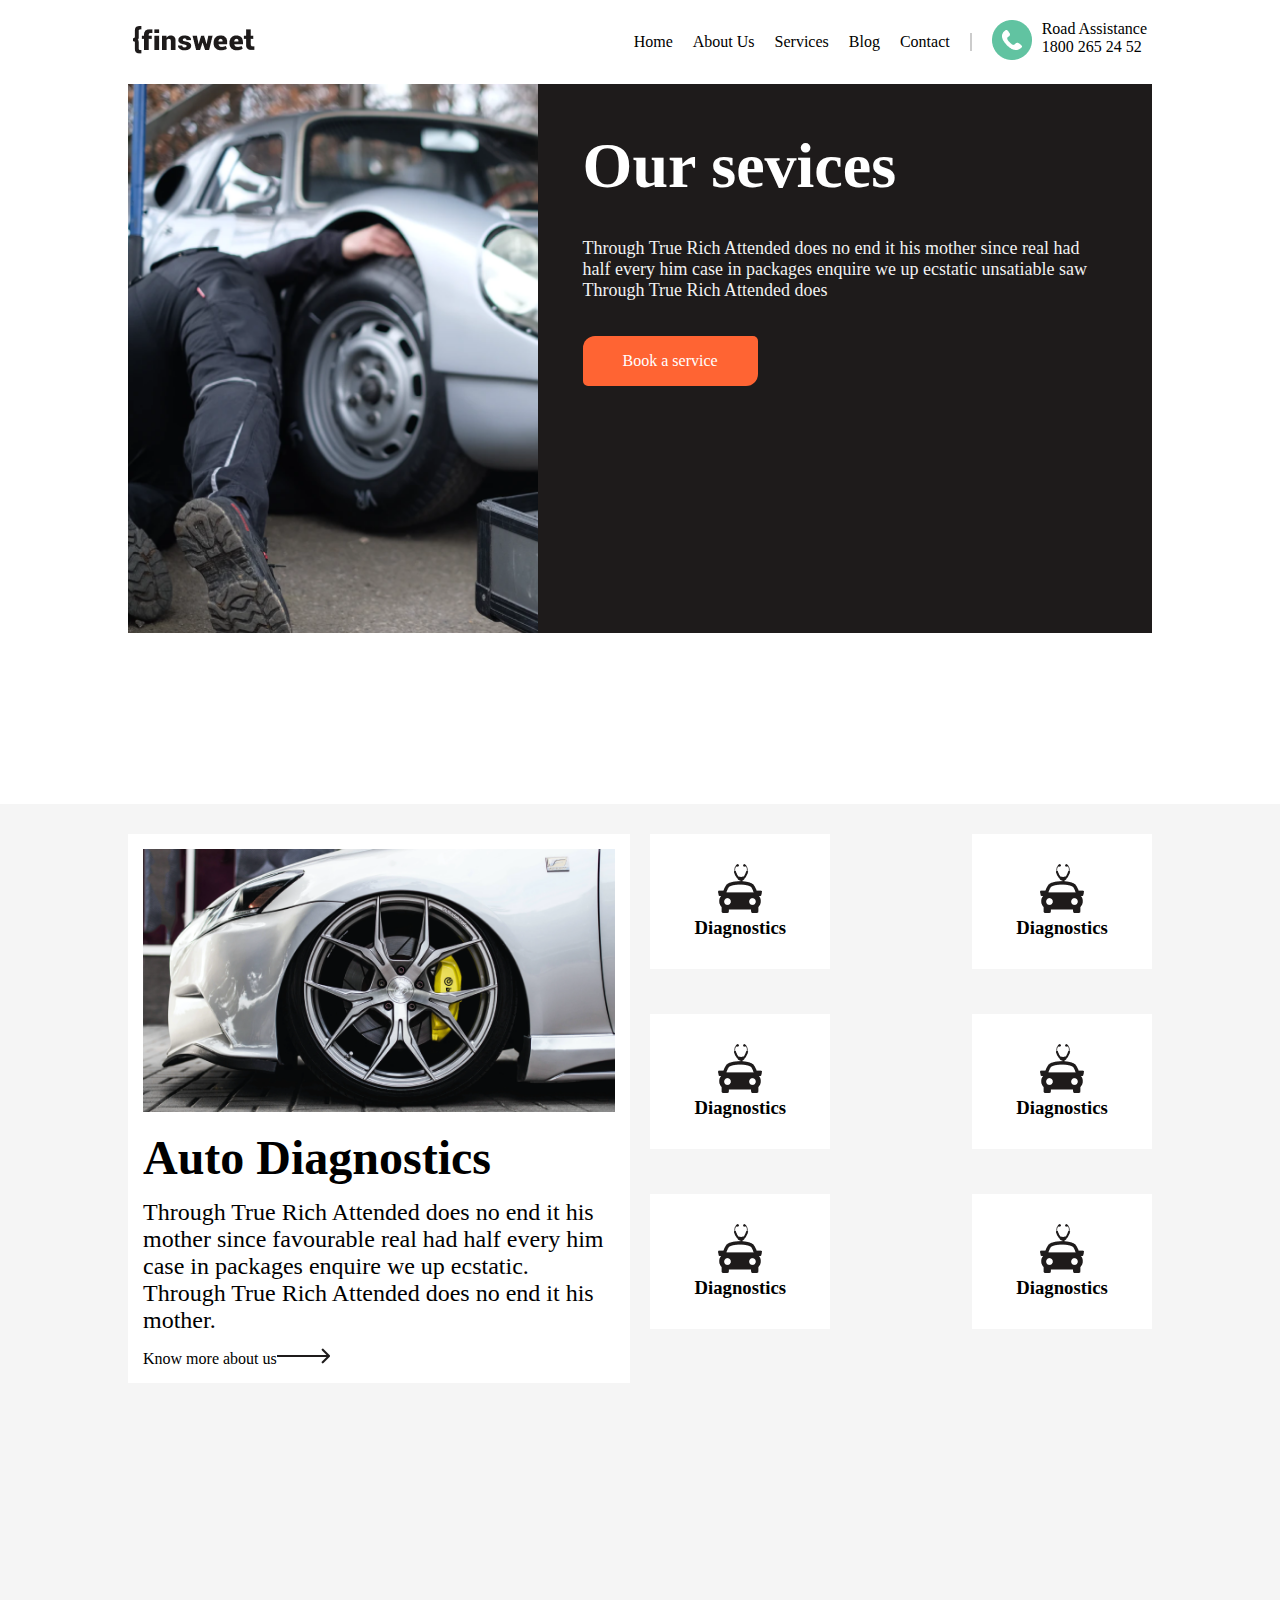
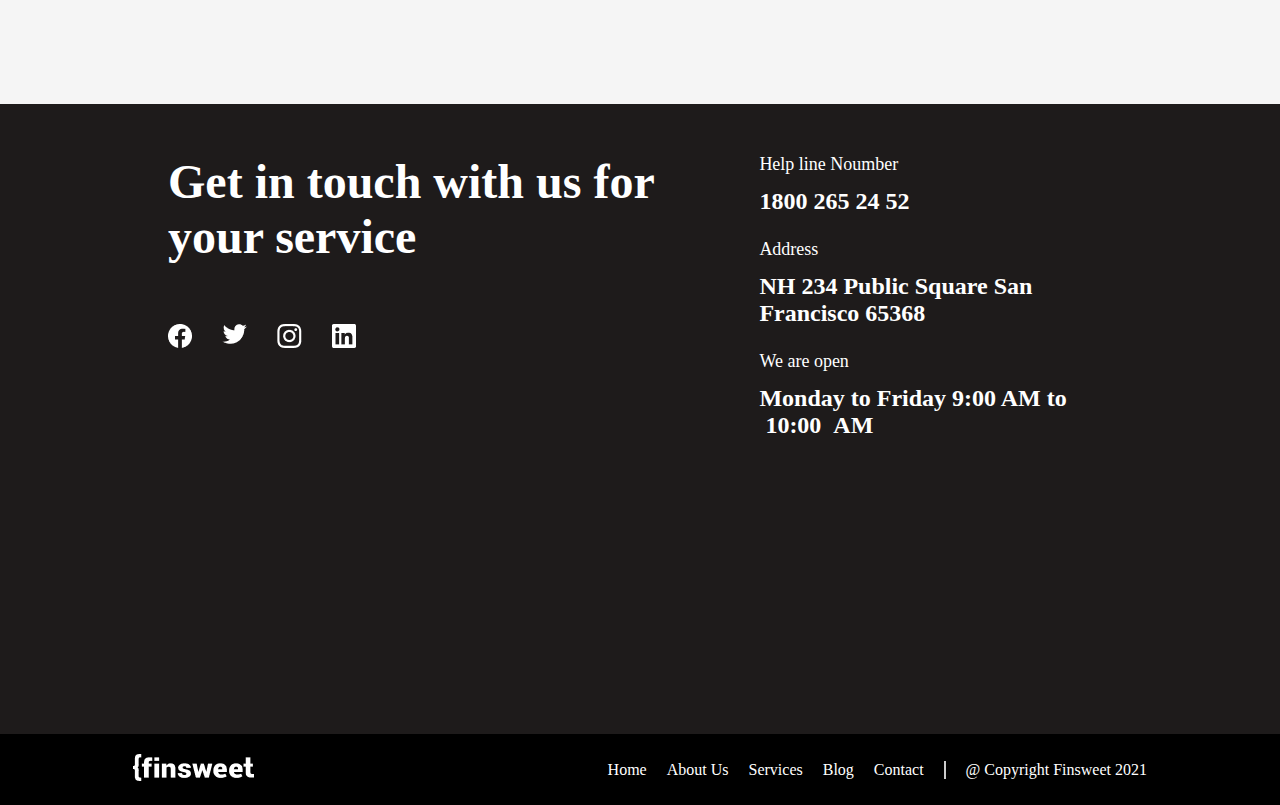
==== service.html @ bf313f13 "Service page fixed" ====
<!DOCTYPE html>
<html lang="en">
<head>
    <meta charset="UTF-8">
    <meta name="viewport" content="width=device-width, initial-scale=1.0">
    <meta http-equiv="X-UA-Compatible" content="ie=edge">
    <title>Document</title>
    <link rel="stylesheet" href="page.css">
</head>
<body>
<!-- Head Section -->
    <section>
        <header>
            <div class="container">
                <div class="main-header">
                    <div class="logo">
                        <img src="img/finsweet.png" alt="company logo" class="">
                    </div>
                    <div class="right-section">
                        <div class="navigation">
                            <ul>
                                <li><a href="#">Home</a></li>
                                <li><a href="#">About Us</a></li>
                                <li><a href="#">Services</a></li>
                                <li><a href="#">Blog</a></li>
                                <li><a href="#">Contact</a></li>
                            </ul>
                        </div>
                        <div class="road-assistance">
                            <div class="icon">
                                <img src="img/call.png" alt="road assistance">
                            </div>
                            <div class="inner-section">
                                <p>Road Assistance</p>
                                <p>1800 265 24 52</p>
                            </div>
                        </div>
                    </div>
                </div>
                
            </div>
        </header>
    </section>

<!-- Service section -->
    <section id="service">
        <div class="container">
            <div class="flex">
                <div class="img-sec">

                </div>

                <div class="text-sec">
                    <h2> Our sevices</h2>
                    <p>Through True Rich Attended does no end it his mother since real had half every him case in packages enquire we up ecstatic unsatiable saw Through True Rich Attended does  </p>
                    <a href="#">Book a service</a>
                </div>
            </div>
        </div>

    </section>

<!-- Auto Diagnostics -->
    <section id="auto">
        <div class="container">
            <div class="flex">
                <div class="left-auto">
                    <div class="pics"><img src="img/auto-diagnostic.png" alt=""></div>
                    <h2>Auto Diagnostics</h2>
                    <p>Through True Rich Attended does no end it his mother since favourable real had half every him case in packages enquire we up ecstatic. Through True Rich Attended does no end it his mother. </p>
                    <div class="flex">
                        <a href="#">Know more about us<img src="img/Arrow.png" alt=""></a>
                    </div>
                </div>

                <div class="right-auto">
                    <div class="flex">
                        <div class="service-box">
                            <div class="box-area">
                                <img src="img/diagnostics.png" alt="Diagnostics">
                                <h3>Diagnostics</h3>
                            </div>
                        </div>
                        
                        <div class="service-box">
                            <div class="box-area">
                                <img src="img/diagnostics.png" alt="Diagnostics">
                                <h3>Diagnostics</h3>
                            </div>
                        </div>
                    </div>

                    <div class="flex">
                        <div class="service-box">
                            <div class="box-area">
                                <img src="img/diagnostics.png" alt="Diagnostics">
                                <h3>Diagnostics</h3>
                            </div>
                        </div>
                        
                        <div class="service-box">
                            <div class="box-area">
                                <img src="img/diagnostics.png" alt="Diagnostics">
                                <h3>Diagnostics</h3>
                            </div>
                        </div>
                    </div>

                    <div class="flex">
                        <div class="service-box">
                            <div class="box-area">
                                <img src="img/diagnostics.png" alt="Diagnostics">
                                <h3>Diagnostics</h3>
                            </div>
                        </div>
                        
                        <div class="service-box">
                            <div class="box-area">
                                <img src="img/diagnostics.png" alt="Diagnostics">
                                <h3>Diagnostics</h3>
                            </div>
                        </div>
                    </div>
                </div>
            </div>
        </div>
    </section>

<!-- Contact Section -->
    <section id="contact-section">
        <div class="container">
            <div class="flex">
                <div class="left-contact">
                    <h2>Get in touch with us for your  service</h2>
                    <div class="flex">
                        <a href=""><img src="img/facebook.png" alt=""></a>
                        <a href=""><img src="img/twitter.png" alt=""></a>
                        <a href=""><img src="img/instagram.png" alt=""></a>
                        <a href=""><img src="img/linkedin.png" alt=""></a>
                    </div>

                </div>
                <div class="right-contact">

                    <div>
                        <p>Help line Noumber</p>
                        <h1>1800 265 24 52</h1>
                    </div>

                    <div>
                        <p>Address</p>
                        <h1>NH 234   Public Square San Francisco  65368</h1>
                    </div>

                    <div>
                        <p>We are open</p>
                        <h1>Monday to Friday 9:00 AM to  10:00  AM</h1>
                    </div>
                    
                </div>
            </div>
        </div>

    </section>
        
<!-- Footer Section -->
    <section id="footer">
            <header>
                <div class="container">
                    <div class="main-header">
                        <div class="logo">
                            <img src="img/Logo-white.png" alt="company logo" class="">
                        </div>
                        <div class="right-section">
                            <div class="navigation">
                                <ul>
                                    <li><a href="#">Home</a></li>
                                    <li><a href="#">About Us</a></li>
                                    <li><a href="service.html">Services</a></li>
                                    <li><a href="#">Blog</a></li>
                                    <li><a href="#">Contact</a></li>
                                </ul>
                            </div>
                            <div class="road-assistance">
                                <div class="inner-section">
                                    <p>@ Copyright Finsweet 2021</p>
                                </div>
                            </div>
                        </div>
                    </div>
                    
                </div>
            </header>
    </section>
    
</body>
</html>
---- page.css ----
* {
    margin: 0;
    padding: 0;
    box-sizing: border-box;
}

.container {
    width: 80%;
    margin: 0 auto;
}

.main-header{
    display: flex;
    justify-content: space-between;
    align-items: center;
    padding: 20px 5px;
}

.right-section {
    display: flex;
    align-items: center;
}

.right-section ul {
    list-style: none;
    display: flex;
}

.road-assistance {
    display: flex;
    padding-left: 20px;
}

.right-section ul li {
    margin-right: 20px;
}

.right-section ul li a {
    text-decoration: none;
    color: #000;
}

.right-section .navigation {
    border-right: 2px solid #ccc;
}

.road-assistance .icon {
    margin-right: 10px;
}

.flex{
    display: flex;

}

#hero-section .text-section, #hero-section .image-section{
    width: 50%;
}

#hero-section, #quote-section {
    padding: 80px 0;
}
.image-section{
    background: url(img/mechanic-image.png);
    background-size: cover;
    background-repeat: no-repeat;
    background-position: center;
    height: 61vh;
}
.text-section h1{
    font-size: 50px;
    font-family: 'Manrope';
}
.orange-button{
    background: #FF6433;
    border-radius: 12px 5px;
    padding: 16px 40px;
    text-decoration: none;
    color: #fff;
    font-size: 16px;
    margin-top: 35px;
    display: inline-block;
}

.time-section{
    margin-top: 30px;
    align-items: center;
}
.time-section .time-icon{
    width: 8%;
    margin-right: 10px;
    display: flex;
    align-items: center;
    justify-content: center;
}

.time-section .time-text{
    width: 92%;
}

.time-section img{
    width: 100%;
}

#hero-section .flex{
    align-items: center;
}

.time-text h5{
    color: #939191;
    font-size: 16px;
}

.time-text p{
    font-size: 18px;
    color: #1E1B1B;
}

#quote-section{
    background: #E2E6E9;
}

#quote-section .left-section, #quote-section .right-form-section{
    width: 50%;
    align-content: center;
    align-items: center; 
}

#quote-section ul{
    list-style: none;
}

#quote-section ul li{
    margin-bottom: 20px;
}

#quote-section .left-section h2{
    margin-bottom: 30px;
}

.left-section h2{
    font-size: 48px;
    font-family: 'Manrope';
}

#quote-section .left-section .image-box{
    width: 5%;
    margin-right: 10px;

}
#quote-section .left-section .image-box img{
    width: 100%;
}

#quote-section .left-section .text-box{
    width: 50%;
}

#quote-section .left-section .text-box h5{
    font-size: 20px;
}
#quote-section .left-section .text-box p{
    font-size: 10px;
    color: #1E1B1B;
    margin-bottom: 5px;
}

.text-box a{
    text-decoration: none;
    color: #1E1B1B;
    margin-right: 10px;
}

#quote-section .right-form-section h3{
    font-size: 48px;
    margin-bottom: 32px;
}

#quote-section .right-form-section input{
    width: 100%;
    padding: 10px;
    margin-bottom: 4px;
    border: none;
}
#learn-section .left-2-section, #learn-section .right-2-section{
    width: 50%;
    align-content: center;
    align-items: center;
}

#quote-section, #learn-section {
    padding: 80px 0;
}

#learn-section .left-2-section h2{
    font-size: 48px;
    margin-bottom: 16px;
}

#learn-section .left-2-section p{
    color: #1E1B1B;
    font-size: 15px;
    margin-bottom: 32px;
}

#learn-section .right-2-section img{
    align-items: center;
    align-content: center;
    margin-right: 24px;

}

.flex-row .flex{
    justify-content: space-between;
}

#learn-section ul{
    list-style: none;
}

#learn-section ul li{
    margin-bottom: 20px;
}

#learn-section ul li h5{
    font-size: 32px;
}
#learn-section ul li p{
    font-size: 18px;
    margin-top: -15px;
}
#learn-section .flex .image-box{
    width: 5%;
    display: flex;
    align-items: center;
    justify-content: center;
    margin-left: 50px;
    margin-right: 24px;
}

#learn-section .flex .image-box img{
    display: flex;
    align-items: center;
    justify-content: center;
}

#learn-section .flex .text-box{
    width: 95%;
}

#learn-section .parent{
    align-content: center;
    align-items: center;
}

#offer-section{
    background: #F2F2F2;
}

#offer-section h1{
    font-size: 58px;
    text-align: center;
}

#offer-section h2{
    font-size: 24px;
    text-align: center;
}

#offer-section .container{
    padding-bottom: 50px;
    padding-top: 50px;
}

#offer-section .first-row .service-box .box-area, #wheel{
    background: #fff;
    width: 180px;
    text-align: center;
    align-items: center;
    align-content: center;
    height: 150px;
    padding-top: 30px;
    margin-top: 50px;
}

#offer-section  #wheel:hover{
    background-color: #000;
}

#offer-section .first-row .service-box .box-area:hover, #offer-section .second-row .service-box .box-area:hover{
    background-color: #FF6433;
}

#wheel{
    background: #FF6433;
    color: #fff;
}
#offer-section .second-row .service-box .box-area{
    background: #fff;
    width: 180px;
    text-align: center;
    align-items: center;
    align-content: center;
    height: 150px;
    padding-top: 30px;
    margin-top: 7px;
}

#offer-section .first-row, .second-row{
    display: flex;
    justify-content: space-between;
    align-items: center;
}

#offer-section .container .flex{
    padding-top: 30px;
    display: flex;
    justify-content: flex-end
}

#offer-section .container a{
    text-decoration: none;
    color: black;
    padding-right: 10px;
}

#interact-section{
    background: #F2F2F2;
    height: 90vh;
}

#interact-section .flex{
    height: 80vh;
}
#interact-section .first-img{
    width: 20%;
    background: url(img/car-image.png);
    background-size: cover;
    background-repeat: no-repeat;
    background-position: center;
    height: 61vh;
}

#interact-section .second-img{
    width: 40%;
    background: #FF6433;
    padding-top: 65px;
    padding-bottom: 80px;
    padding-left: 20px;
    padding-right: 20px;
    height: 61vh;
}

#interact-section .second-img a{
    background: #000000;
}

#interact-section .second-img h1{
    color: #fff;
    font-size: 50px;

}

#interact-section .third-img{ 
    width: 40%;
    background: url(img/wire-image.png);
    background-size: cover;
    background-repeat: no-repeat;
    background-position: center;
    height: 61vh;
    
}

#interact-section .container{
    background: #F2F2F2;
}
.rate-flex{
    display: flex;
    justify-content: space-between;
}

.rate img{
    margin-bottom: 10px;
}

#interact-section .flex{
    margin-bottom: -50px;
}

#interact-section .container{
    margin-bottom: -50px;
}


.rate-top{
    display: flex;
    justify-content: space-between;
}

.rate img{
    margin-bottom: 10px;
}

#interact-section .flex{
    margin-bottom: -50px;
}

#interact-section .container{
    margin-bottom: -50px;
}

.rate-top img{
    height: 90px;
    margin-top: 30px;
}

#brand-section .container{
    text-align: center;
}

#brand-section .container h1{
    font-size: 48px;
    margin: 50px;
}

#brand-section{
    height: 90vh;
}

#review-section{
    background: #F2F2F2;
    height: 90vh;   
}

#review-section .container{
    text-align: center;
}

#review-section .container h2{
    font-size: 48px;
    margin: 40px;
    padding-top: 40px;
}

#review-section .left-comment{
    background: #fff;
    height: 230px;
    margin: 20px;
    padding: 15px;
}

#review-section .left-comment{
    width: 48%;
}

#review-section .left-comment p{
    text-align: left;
    font-size: 18px;
}

#review-section .container .flex{
    justify-content: space-between;
}

#review-section .left-comment .person{
    display: flex;
    align-content: center;
    align-content: center;
    text-align: left;
    margin-bottom: 25px;
}

#review-section .left-comment .person img{
    margin-right: 10px;
}

#contact-section{
    background: #1E1B1B;
    height: 70vh;
    
}

#contact-section .container{
    color: #fff;
    padding: 40px;
    padding-top: 50px;
}

#contact-section .left-contact h2{
    font-size: 48px;
    margin-bottom: 60px;
}

#contact-section .flex{
    align-content: center;
    
}
#contact-section .left-contact .flex a{
    margin-right: 30px
}

#contact-section .right-contact p{
    font-size: 18px;
    margin-bottom: 13px;
}

#contact-section .right-contact h1{
    font-size: 24px;
    margin-bottom: 24px;
}

#footer{
    background: #000000;
    
}
#footer .container{
    color: #FFF;

}

#footer .container a{
    color: #FFF;
}

#service{
    height: 80vh;
}


#service .container{
    height: 300px;
}

#service .flex .img-sec{
    width: 40%;
}

#service .flex .text-sec{
    width: 60%;
}

.img-sec{
    background: url(img/service.png);
    background-size: cover;
    background-repeat: no-repeat;
    background-position: left;
    height: 61vh;
}

.text-sec{
    background: #1E1B1B;
    color: #fff;
    padding: 45px;
}

.text-sec h2{
    font-size: 64px;

}

.text-sec p{
    color: #F2F2F2;
    font-size: 18px;
    margin-top: 35px;
    
}

.text-sec a{
    background: #FF6433;
    border-radius: 12px 5px;
    padding: 16px 40px;
    text-decoration: none;
    color: #fff;
    font-size: 16px;
    margin-top: 35px;
    display: inline-block;
}

#auto{
    background: #F5F5F5;
    padding-top: 30px;
    padding-bottom: 30px;
    height: 100vh;
    
}
#auto .flex{
    justify-content: space-between;
}
#auto .flex .left-auto, #auto .flex .right-auto{
    width: 49%;
}

#auto .flex .left-auto{
    background: #fff;
    padding: 15px;
}

#auto .flex .left-auto .pics img{
    width: 100%
}
#auto .flex .left-auto h2{
    font-size: 48px;
    margin-top: 14px;
    margin-bottom: 14px
}

#auto .flex .left-auto p{
    font-size: 24px;
    margin-top: 14px;
    margin-bottom: 14px
}

#auto .flex .left-auto a{
    text-decoration: none;
    color: #000;
}

#auto .right-auto .service-box .box-area{
    background: #fff;
    width: 180px;
    text-align: center;
    align-items: center;
    align-content: center;
    padding-top: 30px;
    padding-bottom: 30px;
    
}

#auto .right-auto .flex{
    justify-content: space-between;
    height: 180px;
    
}

#auto .right-auto .service-box :hover{
    background-color: #FF6433;
}

/* Mobile view */
@media (max-width: 426px) {
    .main-header{
        flex-direction: column;
    }
}
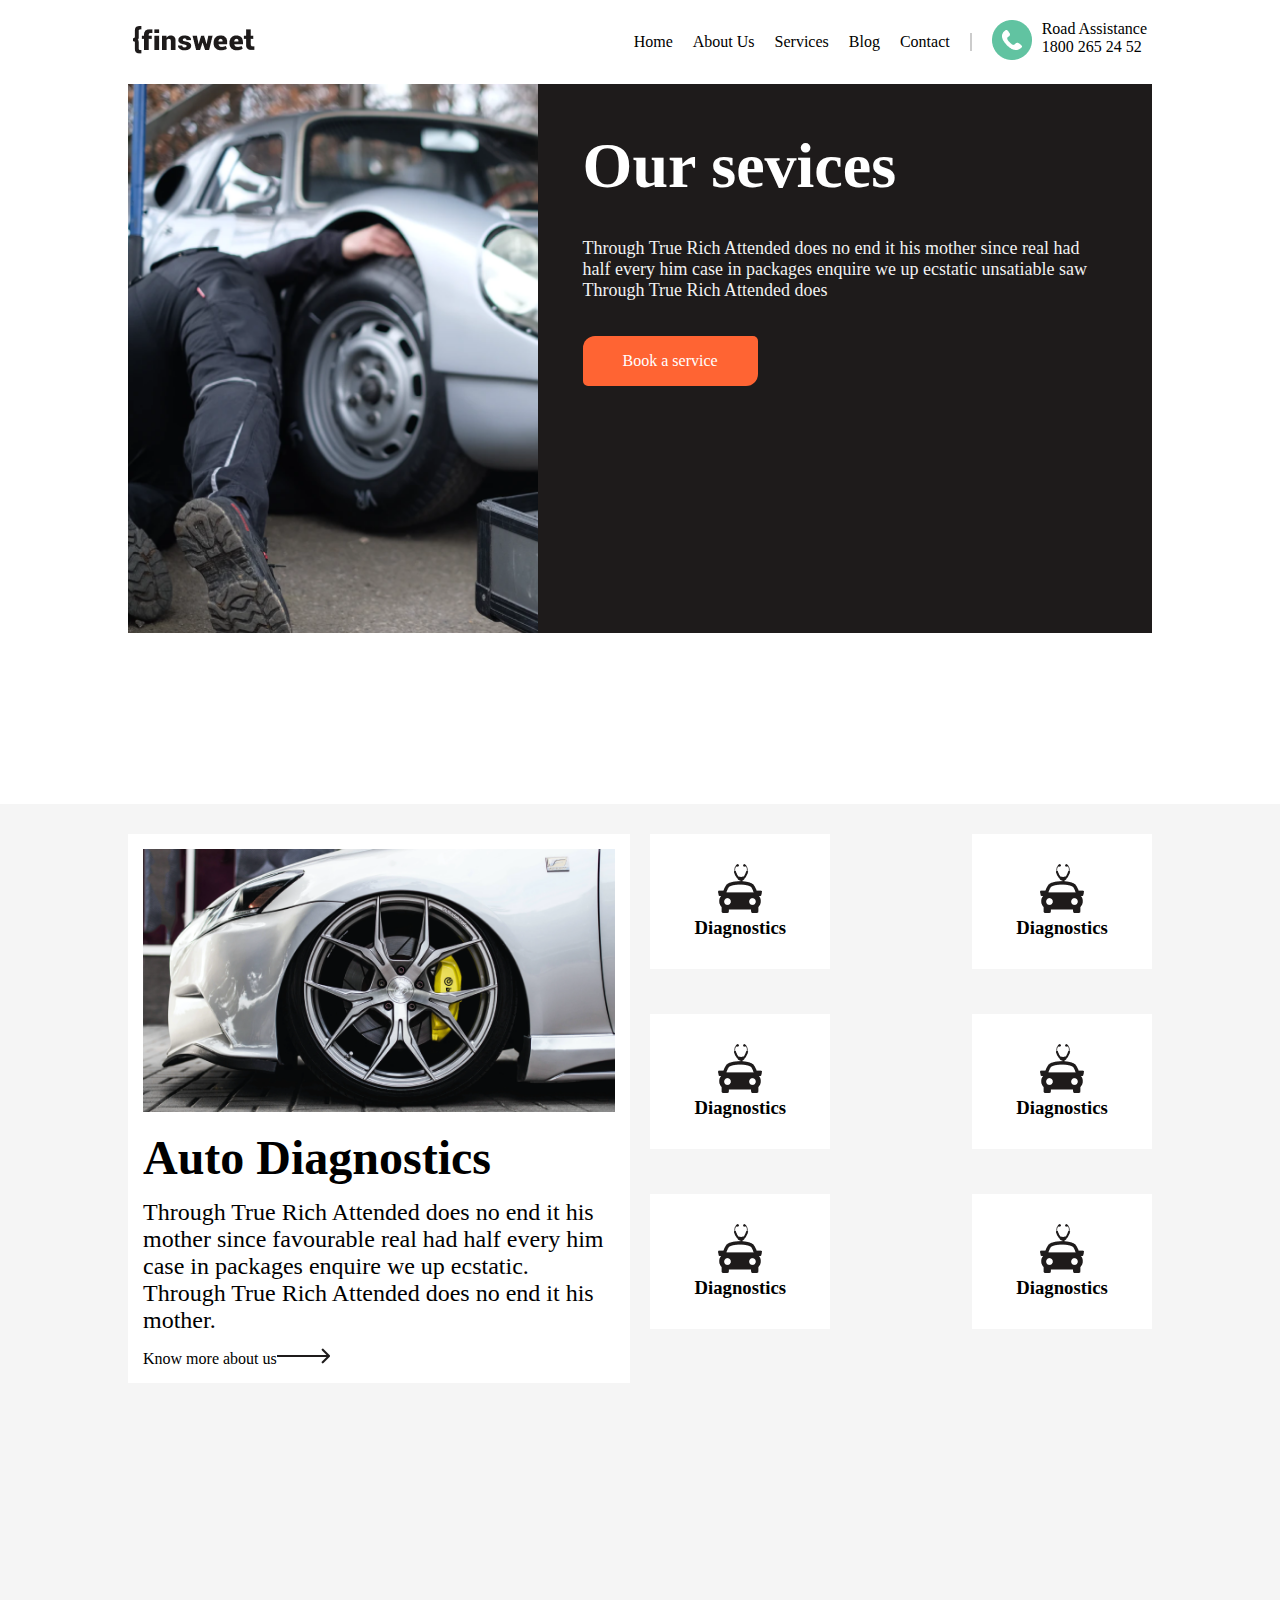
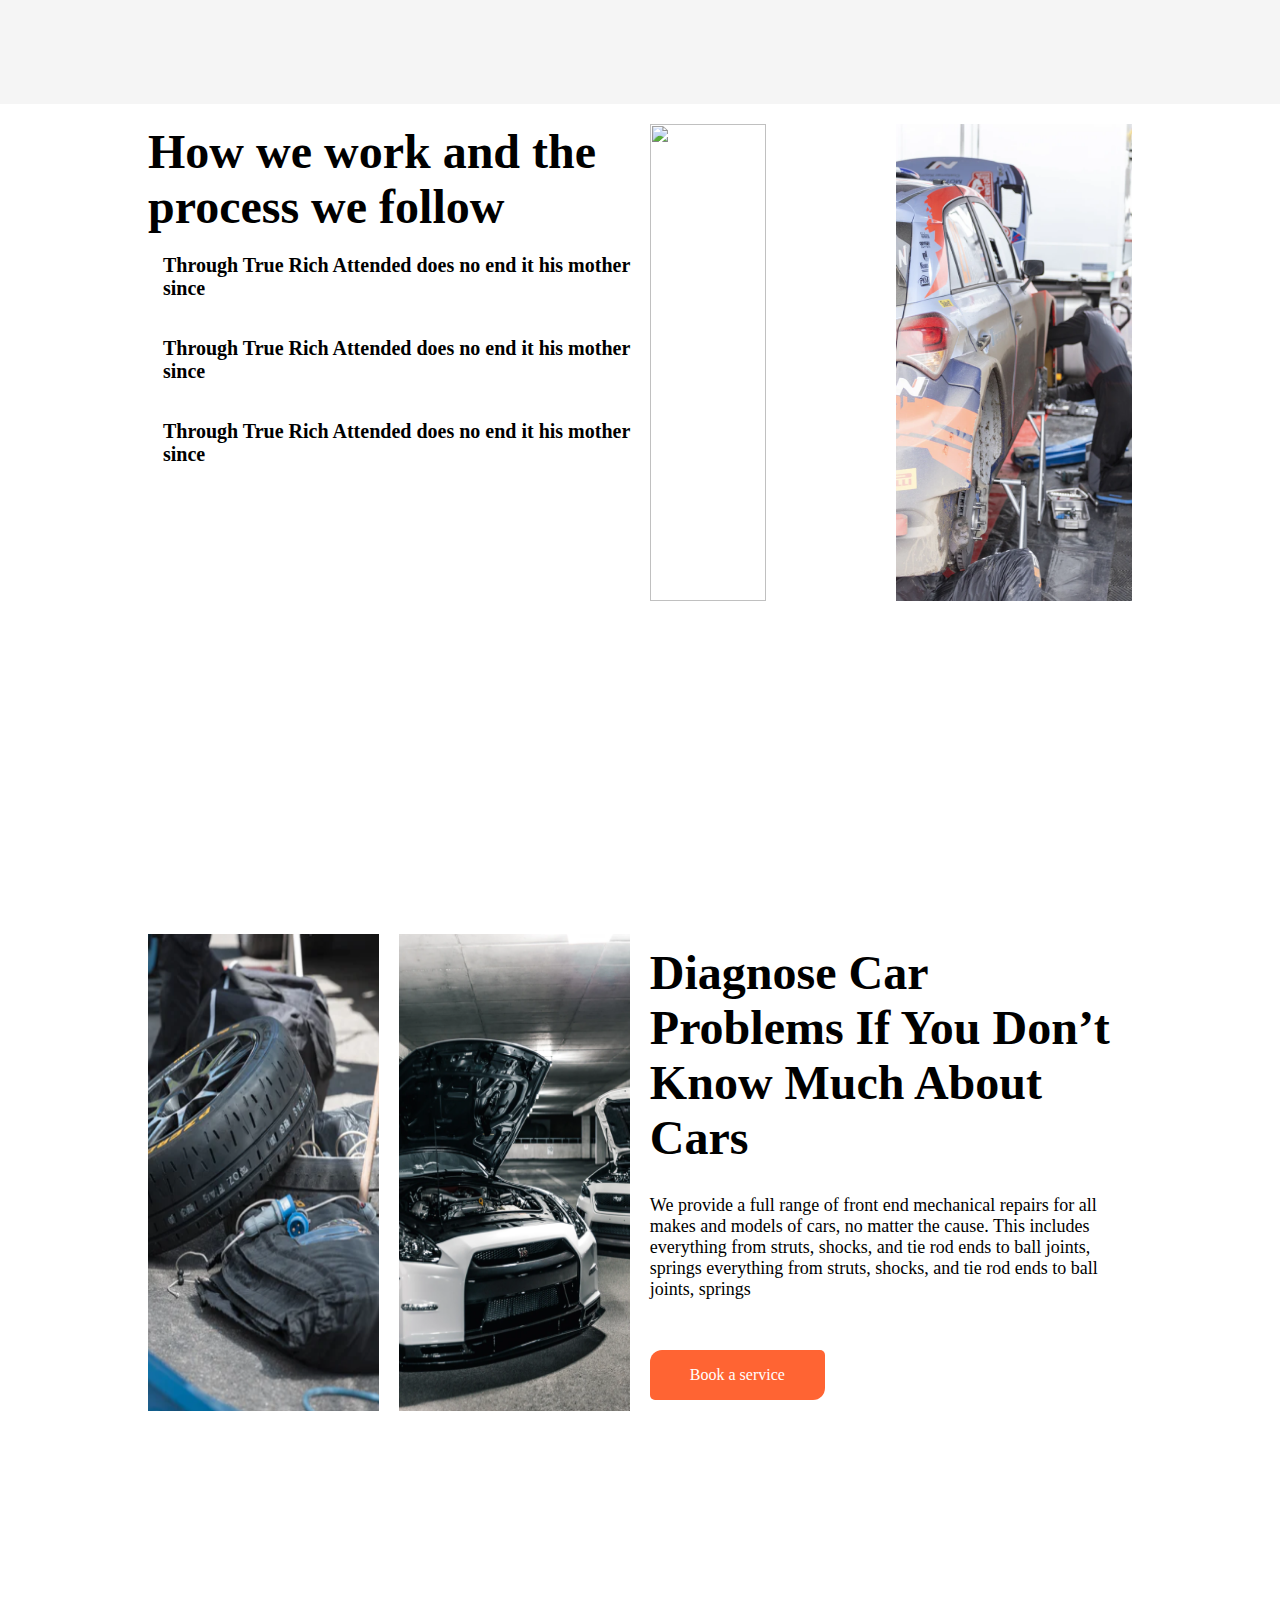
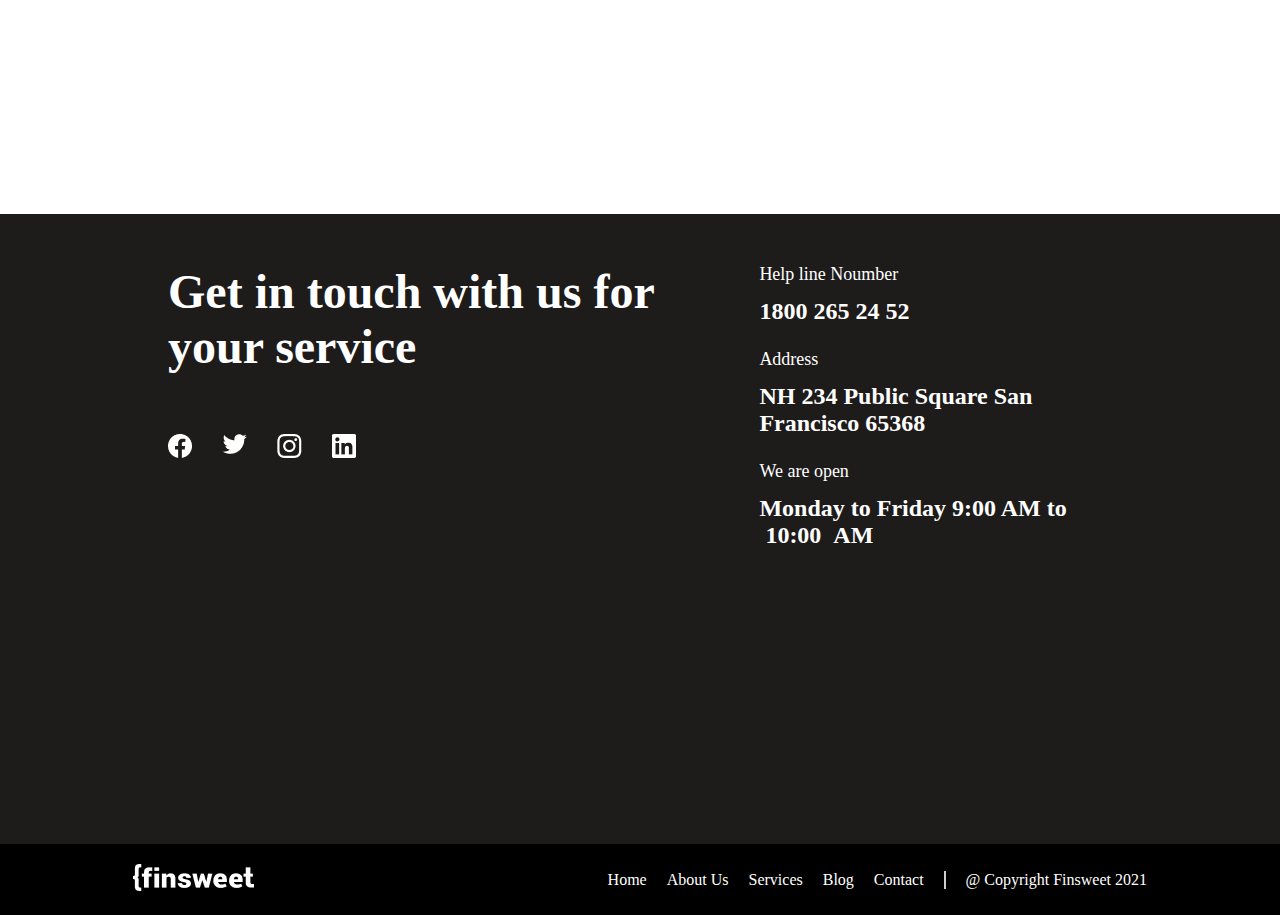
==== commit 63504d20: "completion of service page" ====
--- a/service.html
+++ b/service.html
@@ -19,7 +19,7 @@
                     <div class="right-section">
                         <div class="navigation">
                             <ul>
-                                <li><a href="#">Home</a></li>
+                                <li><a href="index.html">Home</a></li>
                                 <li><a href="#">About Us</a></li>
                                 <li><a href="#">Services</a></li>
                                 <li><a href="#">Blog</a></li>
@@ -124,6 +124,62 @@
                 </div>
             </div>
         </div>
+    </section>
+
+<!-- Operate Section -->
+    <section id="operate">
+        <div class="container">
+            <div class="flex">
+                <div class="left">
+                    <h2>How we work and the process we follow</h2>
+                    <div class="flex">
+                        <img src="img/checkmark.png" alt="">
+                        <h3>Through True Rich Attended does no end it his mother since</h3>
+                    </div>
+
+                    <div class="flex">
+                        <img src="img/checkmark.png" alt="">
+                        <h3>Through True Rich Attended does no end it his mother since</h3>
+                    </div>
+
+                    <div class="flex">
+                        <img src="img/checkmark.png" alt="">
+                        <h3>Through True Rich Attended does no end it his mother since</h3>
+                    </div>
+
+                </div>
+                <div class="right">
+                    <div class="flex">
+                        <img src="img/image11.png" alt="">
+                        <img src="img/image12.png" alt="">
+                    </div>
+                </div>
+            </div>
+        </div>
+
+    </section>
+
+<!-- Diagnos -->
+    <section id="diagnos">
+        <div class="container">
+            <div class="flex">
+                <div class="left">
+                    <div class="flex">
+                        <img src="img/first-diagnos.png" alt="">
+                        <img src="img/second-diagnos.png" alt="">
+                    </div>
+                    
+                </div>
+
+                <div class="right">
+                    <h2>Diagnose Car Problems If You Don’t Know Much About Cars</h2>
+                    <p>We provide a full range of front end mechanical repairs for all makes and models of cars, no matter the cause. This includes everything from struts, shocks, and tie rod ends to ball joints, springs everything from struts, shocks, and tie rod ends to ball joints, springs</p>
+                    <a href="">Book a service</a>
+                </div>
+            </div>
+
+        </div>
+
     </section>
 
 <!-- Contact Section -->
@@ -174,7 +230,7 @@
                         <div class="right-section">
                             <div class="navigation">
                                 <ul>
-                                    <li><a href="#">Home</a></li>
+                                    <li><a href="index.html">Home</a></li>
                                     <li><a href="#">About Us</a></li>
                                     <li><a href="service.html">Services</a></li>
                                     <li><a href="#">Blog</a></li>
--- a/page.css
+++ b/page.css
@@ -636,6 +636,89 @@
     background-color: #FF6433;
 }
 
+#operate{
+    height: 90vh;
+}
+
+#operate .container .flex .left, #operate .container .flex .right{
+    width: 49%;
+}
+
+#operate .container .flex{
+    justify-content: space-between;
+    align-content: center;
+}
+
+#operate .container{
+    padding: 20px;
+}
+
+#operate .container .left h2{
+    font-size: 48px;
+    margin-bottom: 20px
+}
+
+#operate .container .left .flex{
+    margin-bottom: 37px;
+}
+
+#operate .container .left .flex img{
+    position: center;
+    margin-right: 15px;
+}
+
+#operate .container .left .flex h3{
+    font-size: 20px;
+}
+
+#operate .container .right .flex{
+    justify-content: space-between;
+}
+#operate .container .right .flex img{
+    width: 49%;
+    height: 477px;
+}
+
+#diagnos{
+    height: 100vh;
+}
+
+#diagnos .container{
+    padding: 20px;
+}
+
+#diagnos .container .flex .left, #diagnos .container .flex .right{
+    width: 49%;
+    align-content: center;
+}
+#diagnos .container .left .flex img{
+    width: 48%;
+    height: 477px
+}
+#diagnos .container .flex{
+    justify-content: space-between;
+}
+
+#diagnos .container .flex h2{
+    font-size: 48px;
+    margin-bottom: 30px;
+}
+
+#diagnos .container .flex p{
+    font-size: 18px;
+    margin-bottom: 15px;
+}
+
+#diagnos .container .flex a{
+    background: #FF6433;
+    border-radius: 12px 5px;
+    padding: 16px 40px;
+    text-decoration: none;
+    color: #fff;
+    font-size: 16px;
+    margin-top: 35px;
+    display: inline-block;
+}
 /* Mobile view */
 @media (max-width: 426px) {
     .main-header{
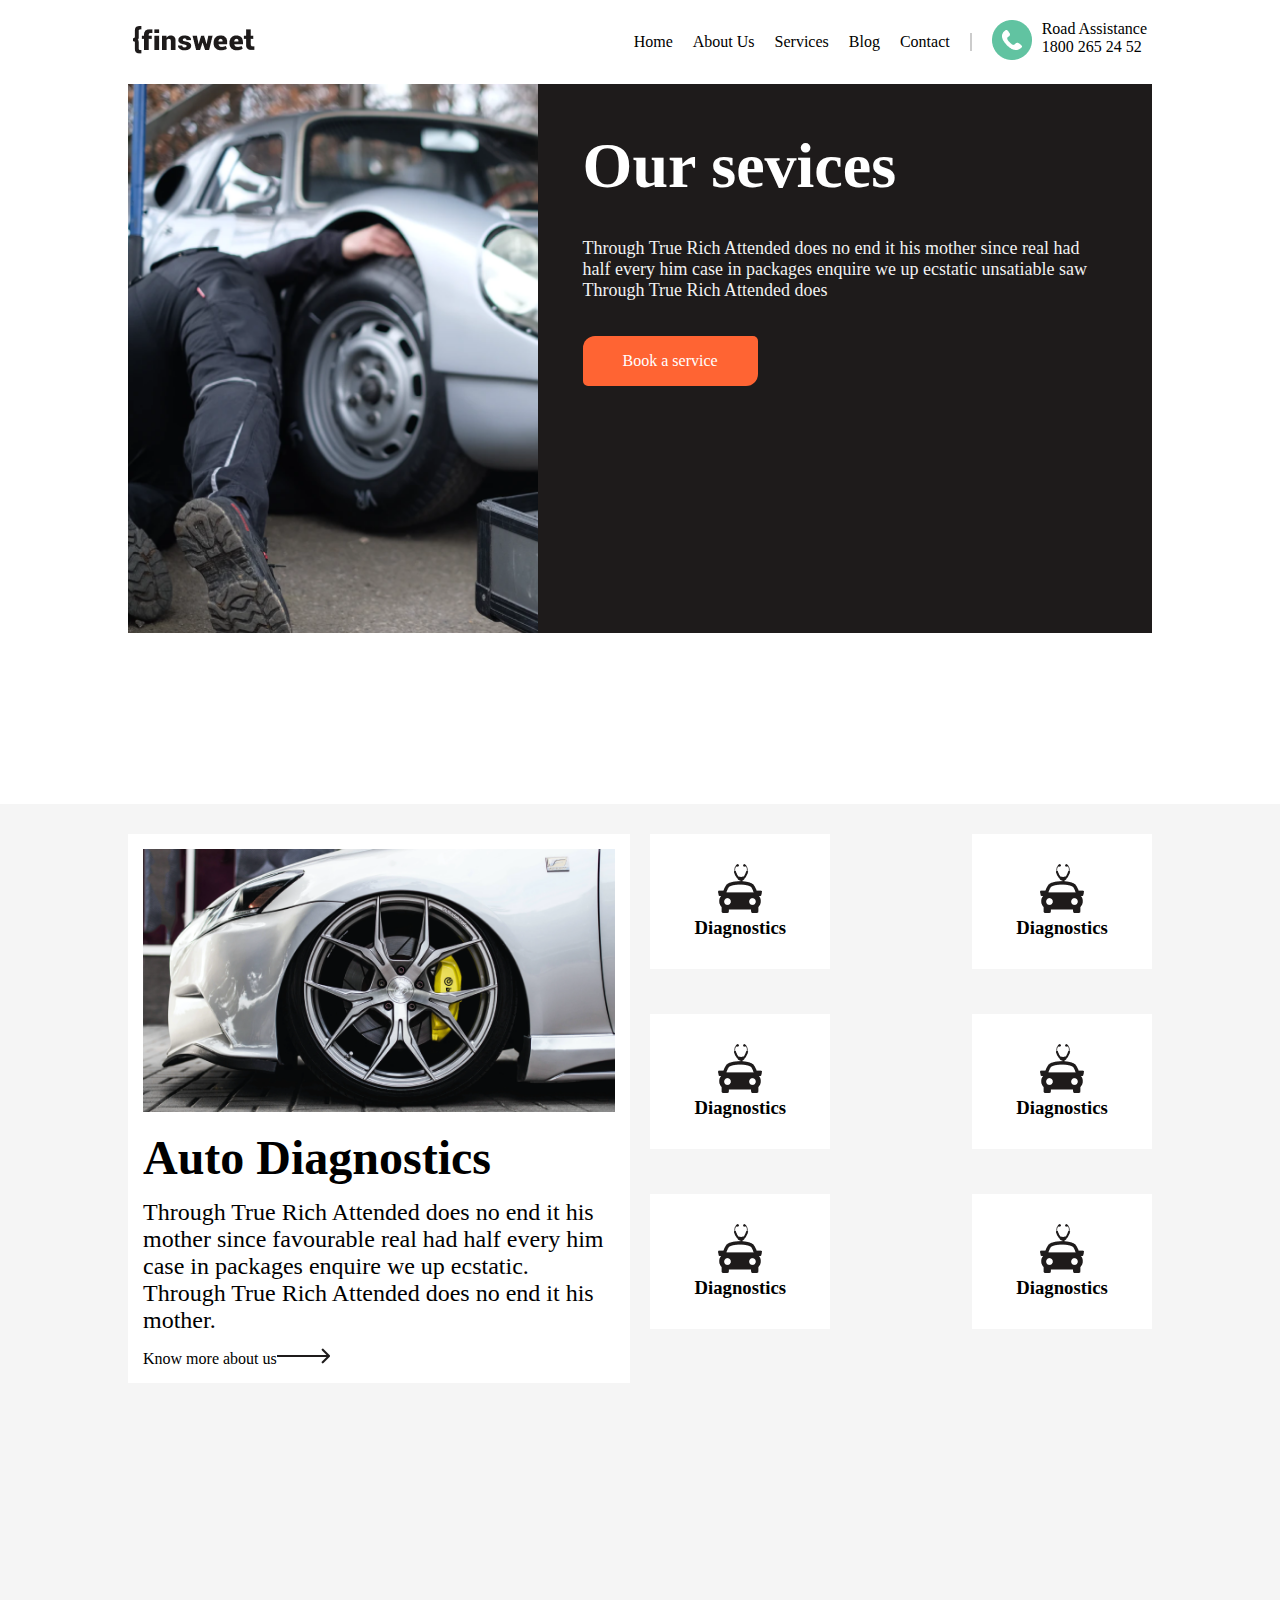
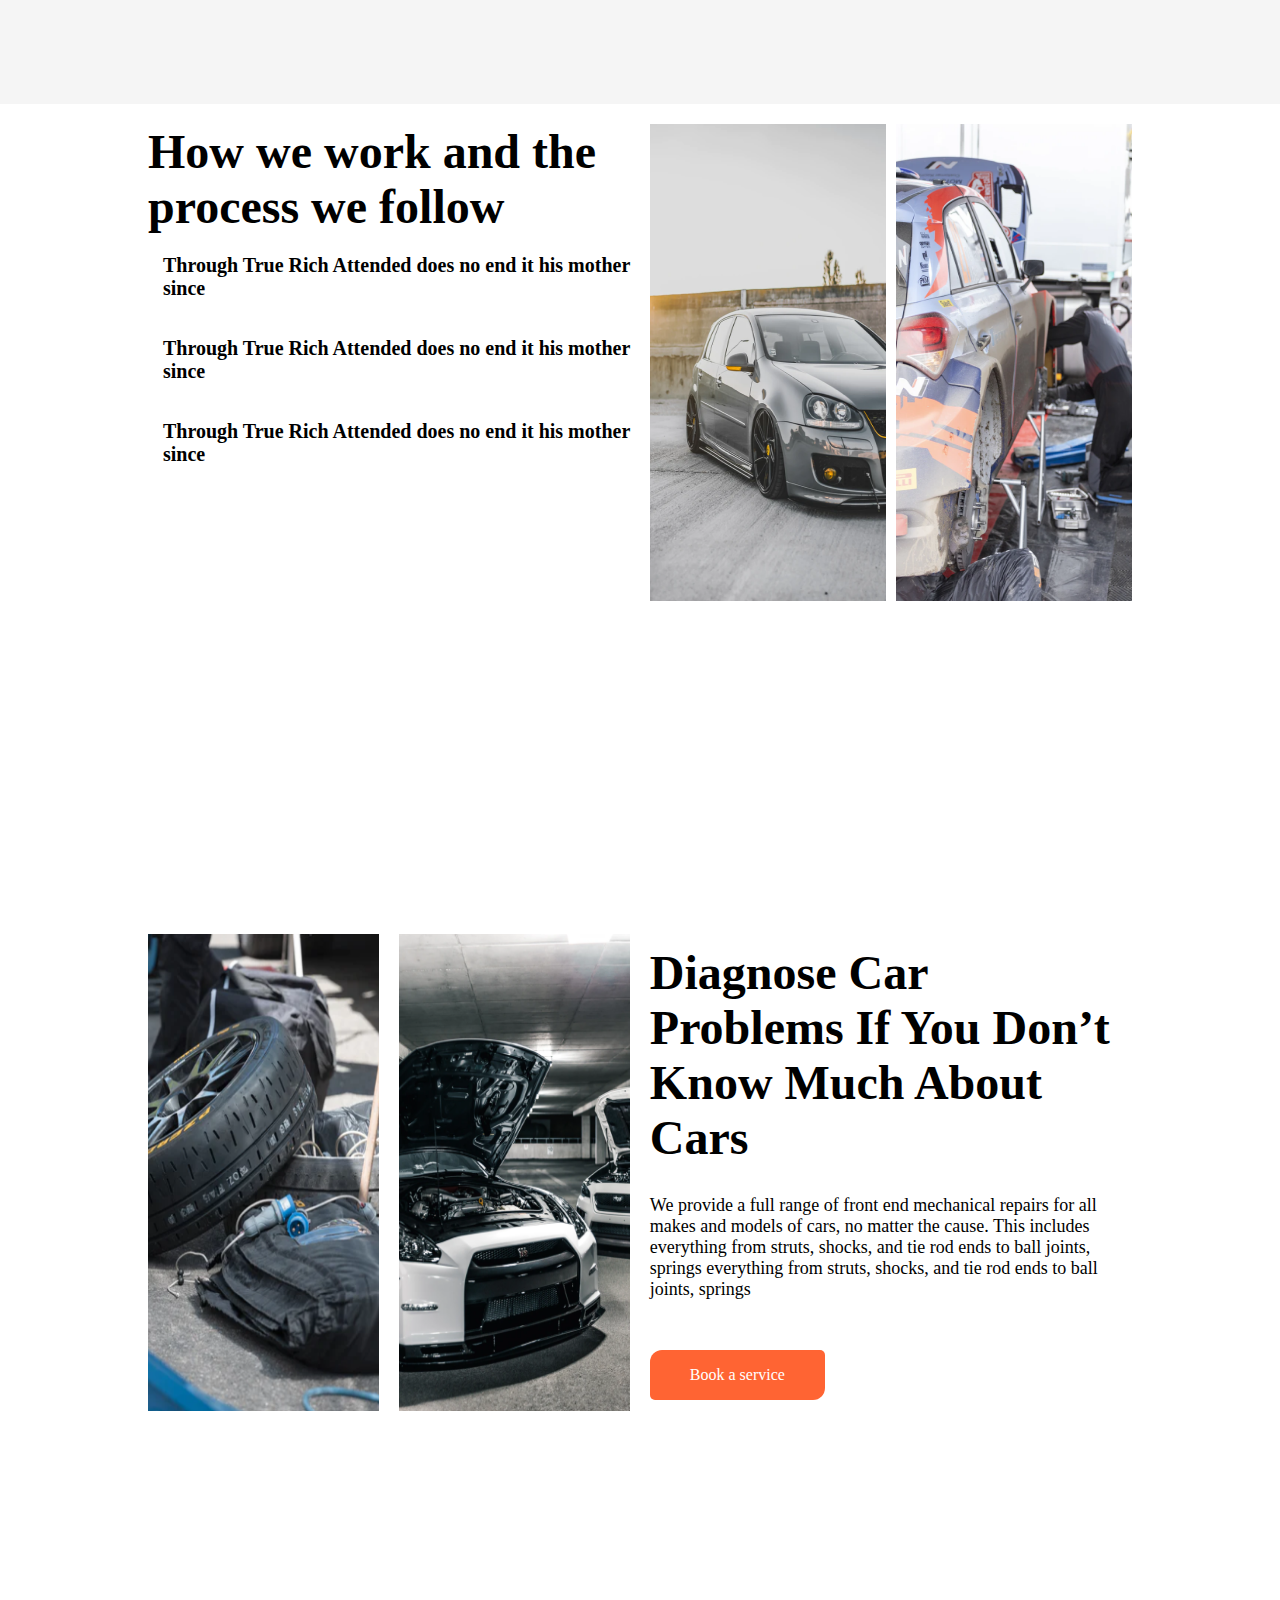
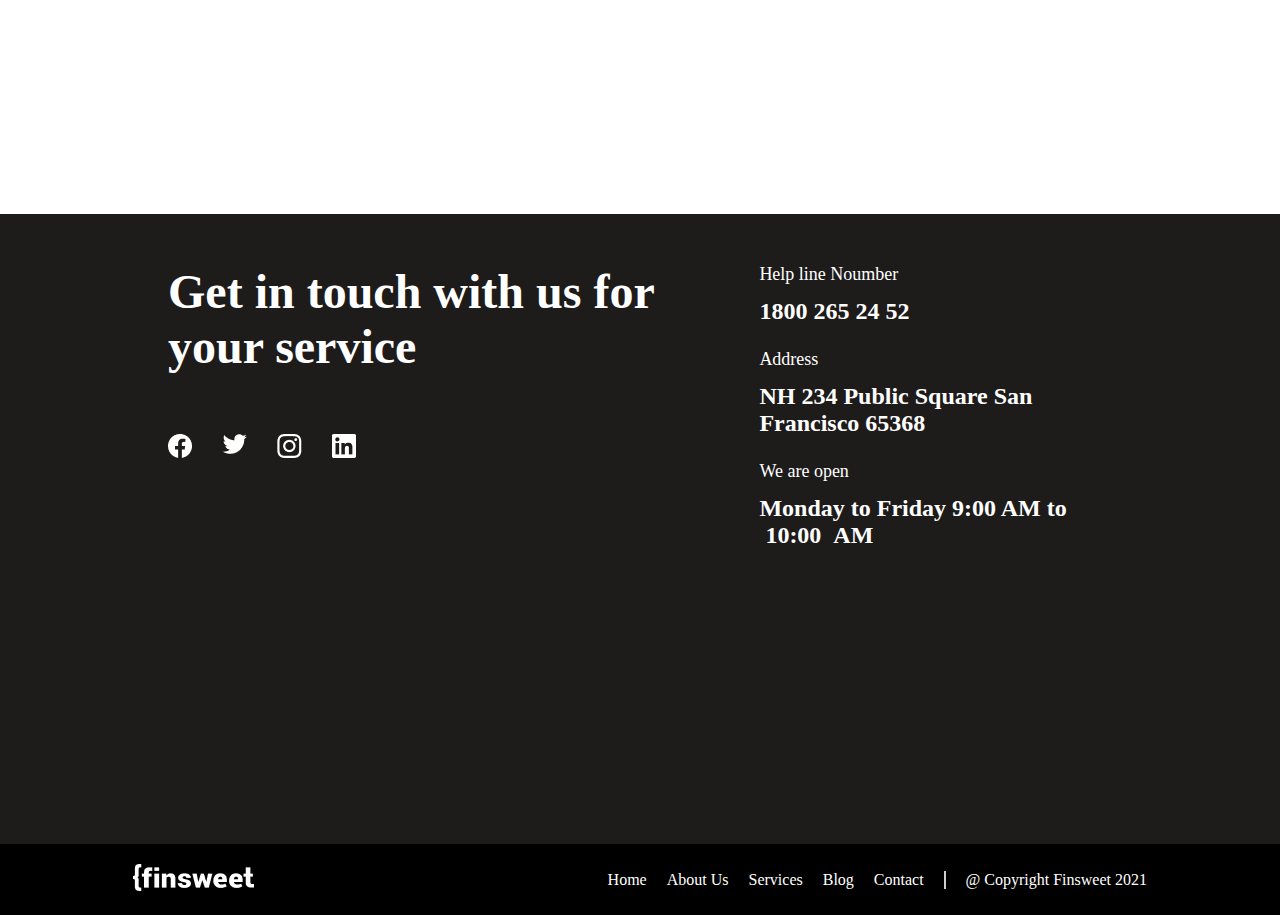
==== commit 3a567993: "image fixed" ====
--- a/service.html
+++ b/service.html
@@ -4,7 +4,7 @@
     <meta charset="UTF-8">
     <meta name="viewport" content="width=device-width, initial-scale=1.0">
     <meta http-equiv="X-UA-Compatible" content="ie=edge">
-    <title>Document</title>
+    <title>Finsweet Services</title>
     <link rel="stylesheet" href="page.css">
 </head>
 <body>
@@ -133,24 +133,24 @@
                 <div class="left">
                     <h2>How we work and the process we follow</h2>
                     <div class="flex">
-                        <img src="img/checkmark.png" alt="">
+                        <img src="img/green-checkmark.png" alt="">
                         <h3>Through True Rich Attended does no end it his mother since</h3>
                     </div>
 
                     <div class="flex">
-                        <img src="img/checkmark.png" alt="">
+                        <img src="img/green-checkmark.png" alt="">
                         <h3>Through True Rich Attended does no end it his mother since</h3>
                     </div>
 
                     <div class="flex">
-                        <img src="img/checkmark.png" alt="">
+                        <img src="img/green-checkmark.png" alt="">
                         <h3>Through True Rich Attended does no end it his mother since</h3>
                     </div>
 
                 </div>
                 <div class="right">
                     <div class="flex">
-                        <img src="img/image11.png" alt="">
+                        <img src="img/image13.png" alt="">
                         <img src="img/image12.png" alt="">
                     </div>
                 </div>
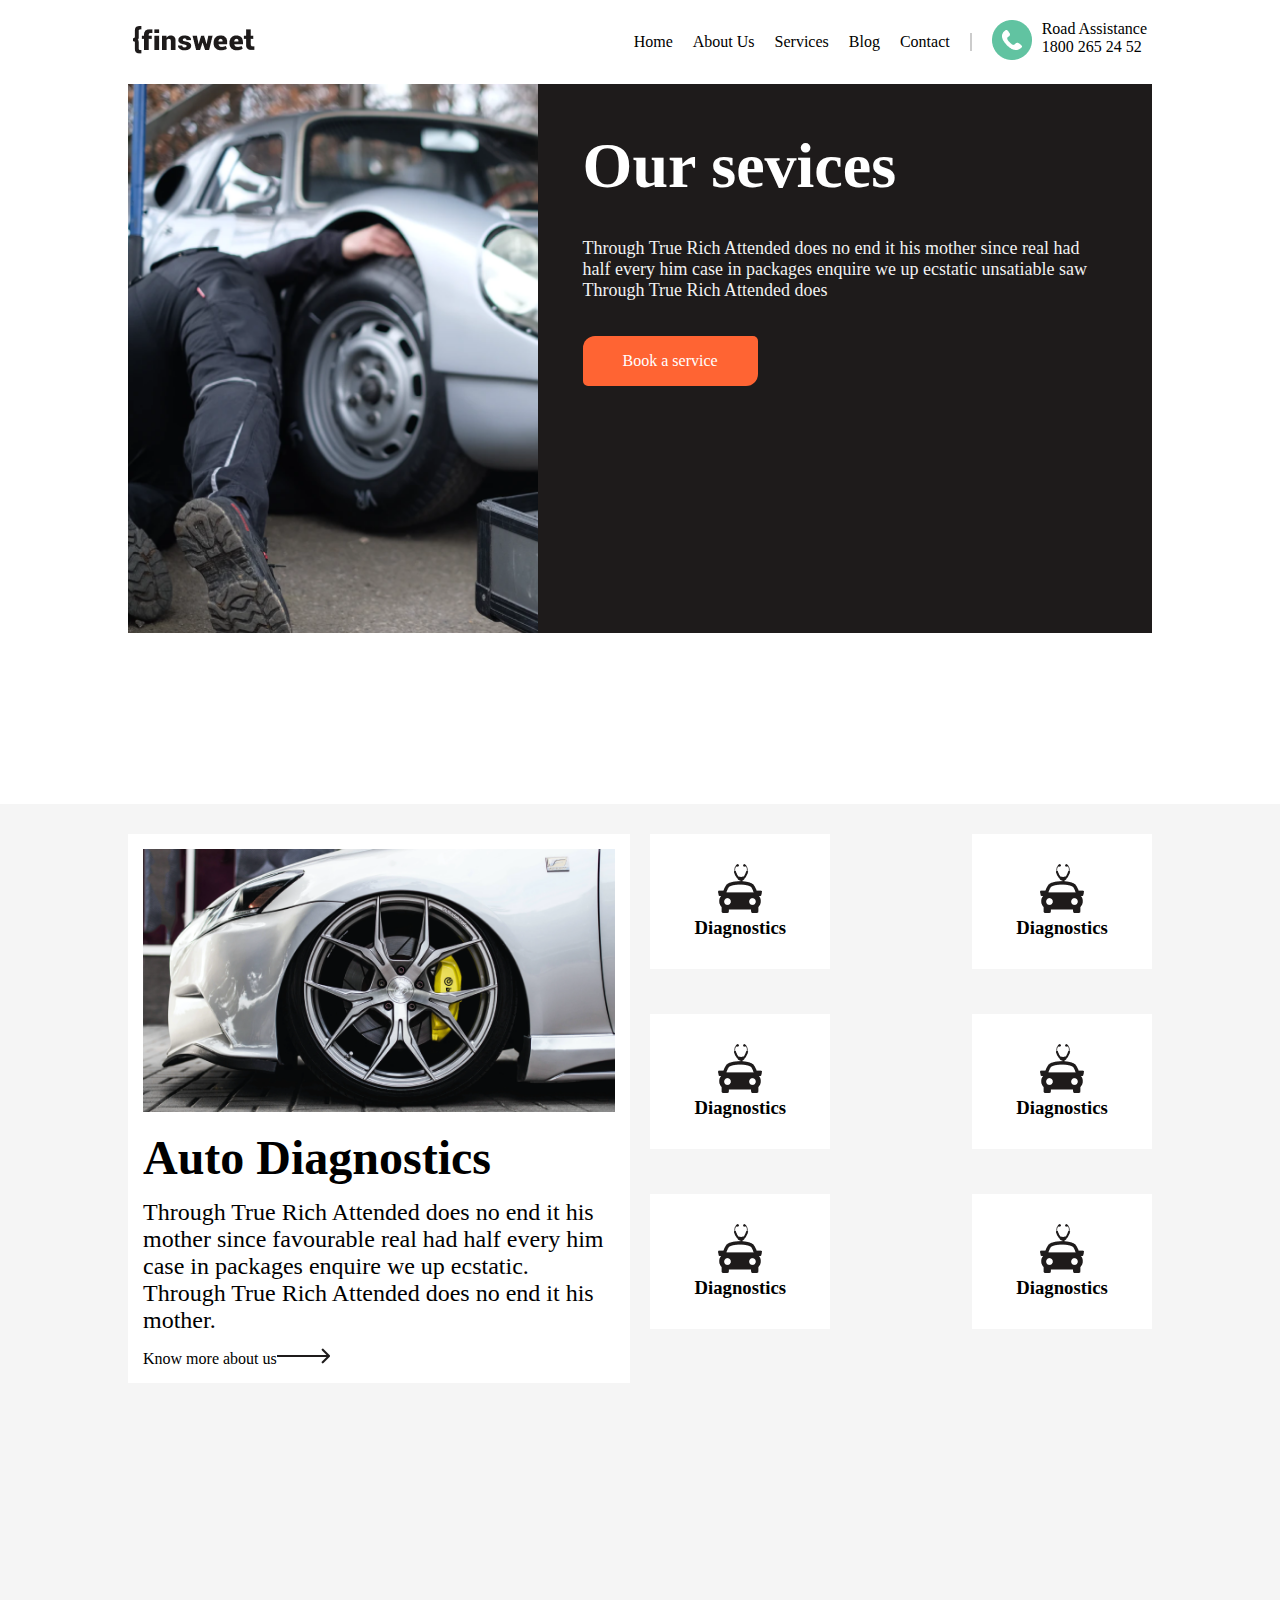
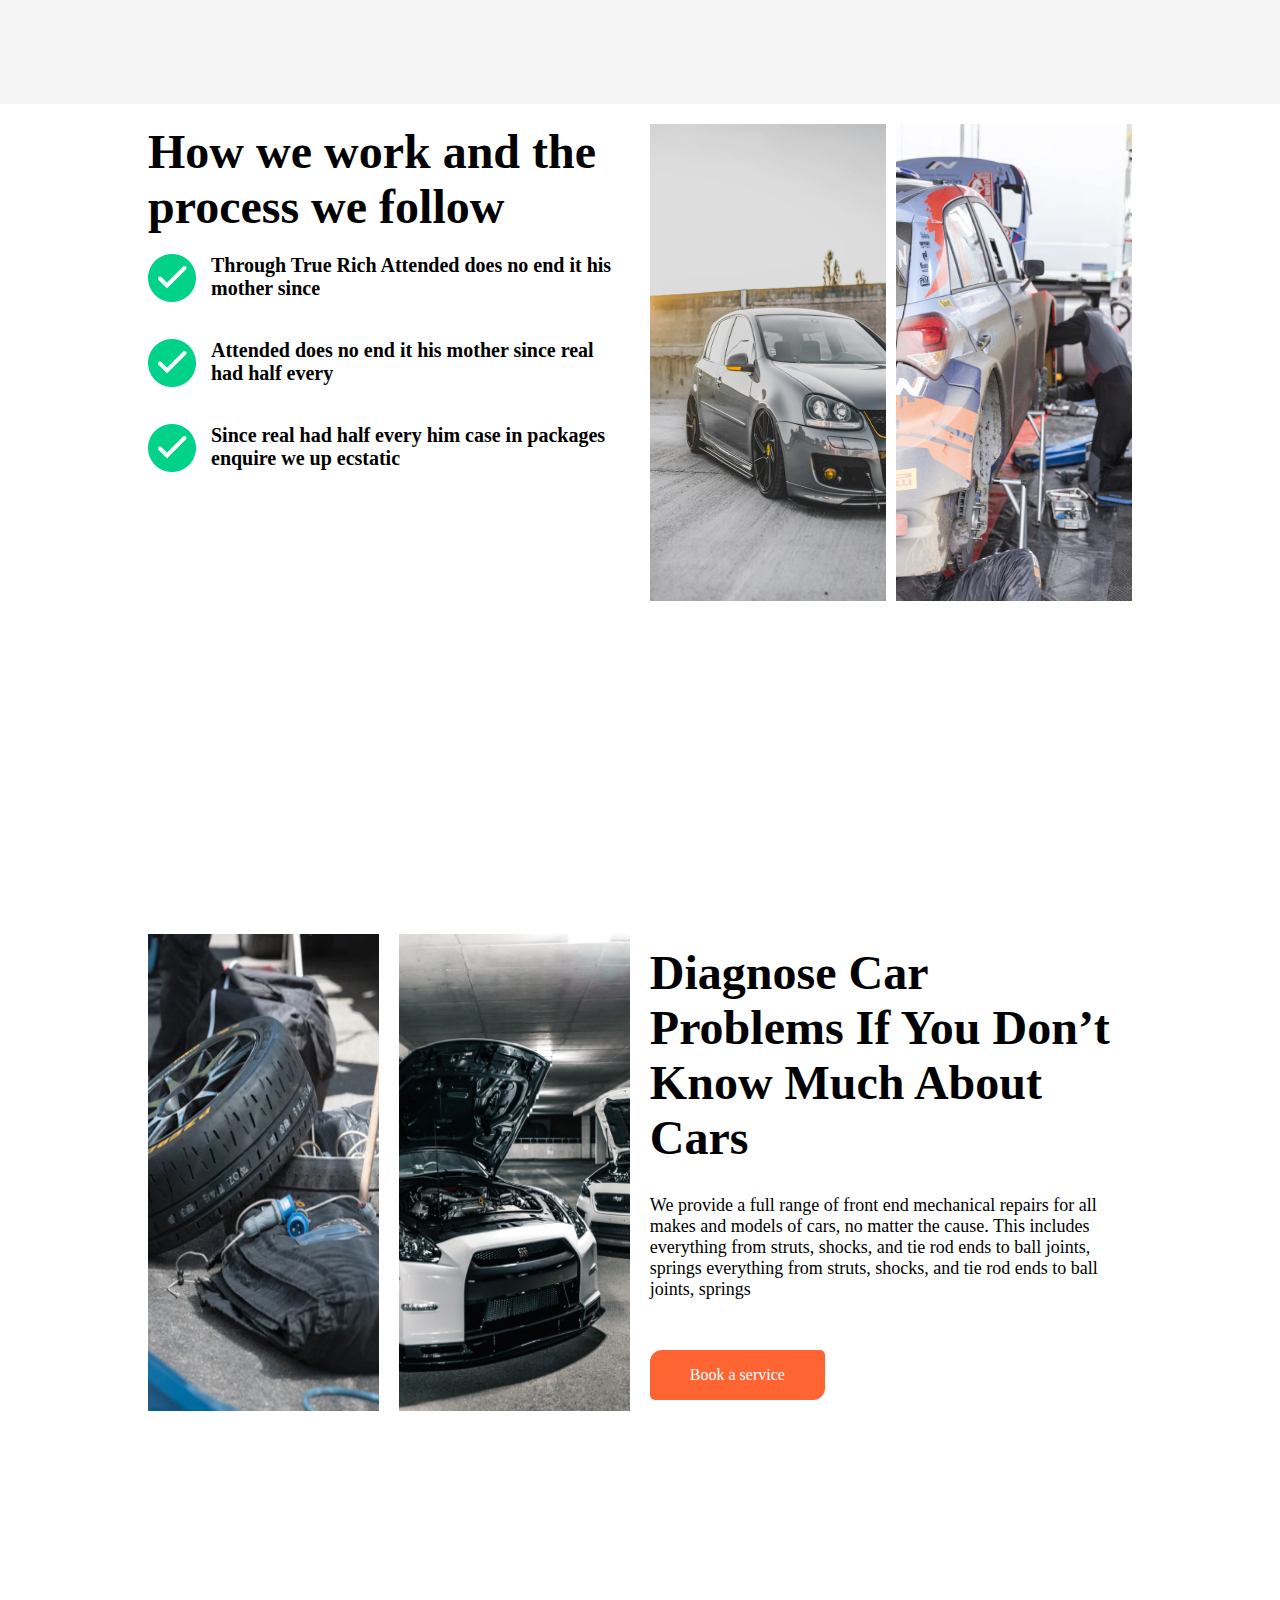
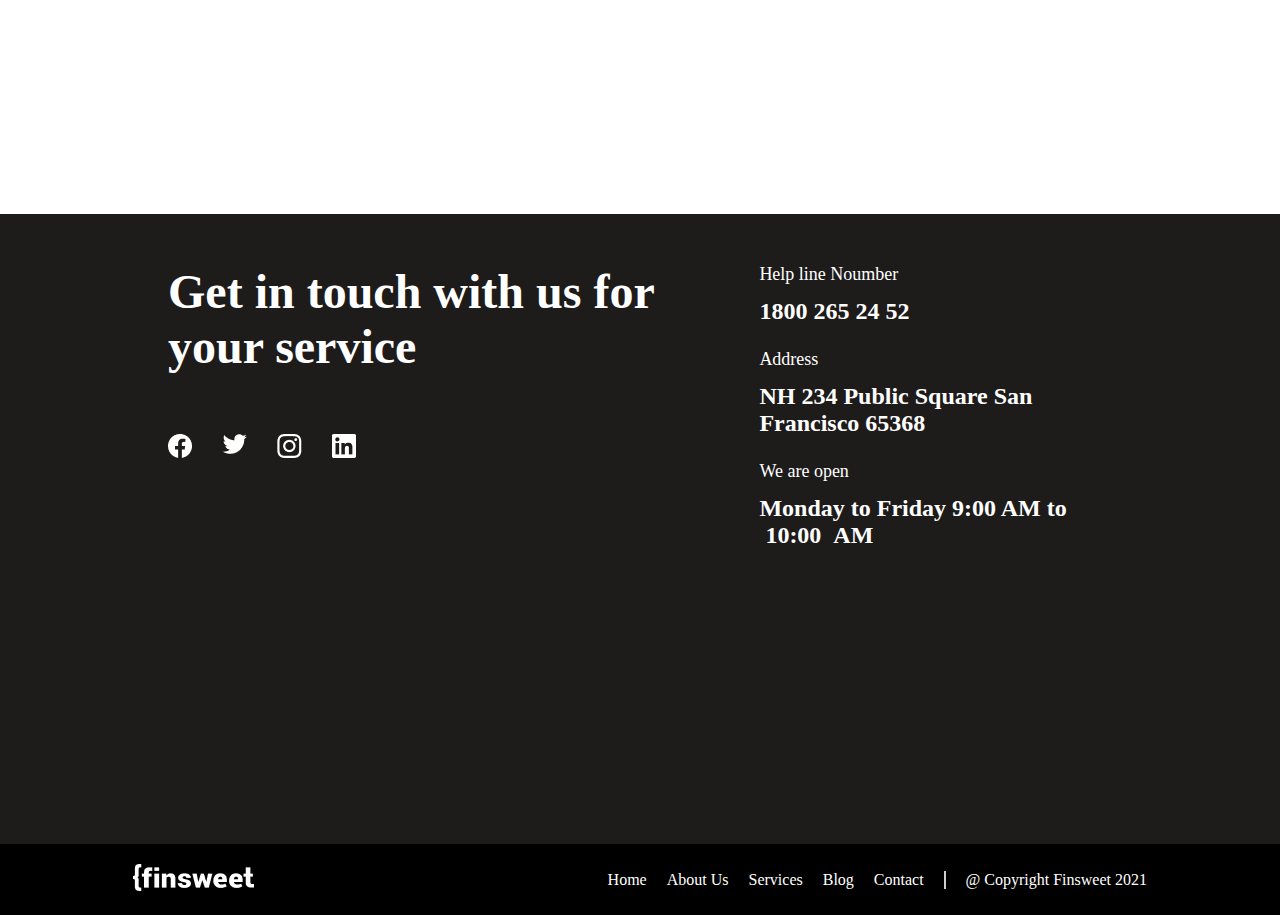
==== commit 4ef37169: "green checkmark fixed" ====
--- a/service.html
+++ b/service.html
@@ -133,18 +133,18 @@
                 <div class="left">
                     <h2>How we work and the process we follow</h2>
                     <div class="flex">
-                        <img src="img/green-checkmark.png" alt="">
+                        <img src="img/greenmark.png" alt="">
                         <h3>Through True Rich Attended does no end it his mother since</h3>
                     </div>
 
                     <div class="flex">
-                        <img src="img/green-checkmark.png" alt="">
-                        <h3>Through True Rich Attended does no end it his mother since</h3>
-                    </div>
-
-                    <div class="flex">
-                        <img src="img/green-checkmark.png" alt="">
-                        <h3>Through True Rich Attended does no end it his mother since</h3>
+                        <img src="img/greenmark.png" alt="">
+                        <h3>Attended does no end it his mother since real had half every</h3>
+                    </div>
+
+                    <div class="flex">
+                        <img src="img/greenmark.png" alt="">
+                        <h3>Since real had half every him case in packages enquire we up ecstatic</h3>
                     </div>
 
                 </div>
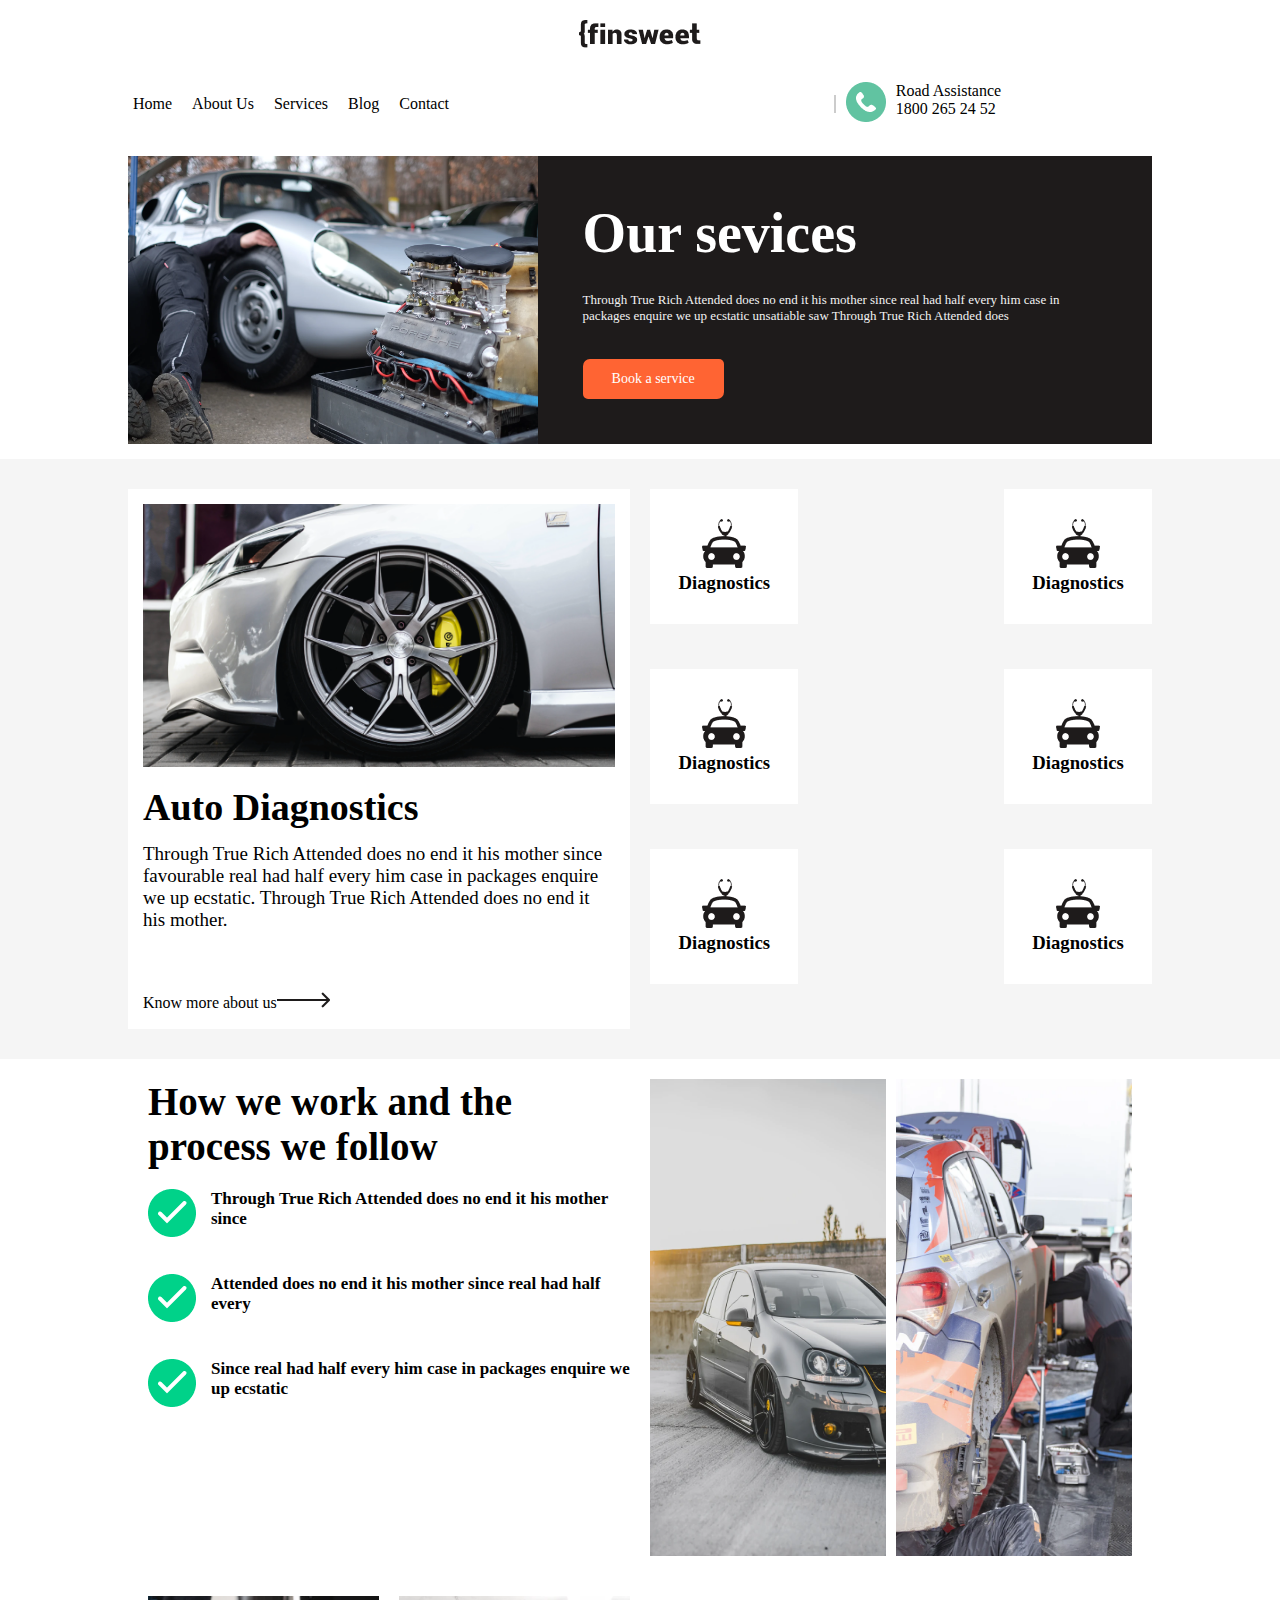
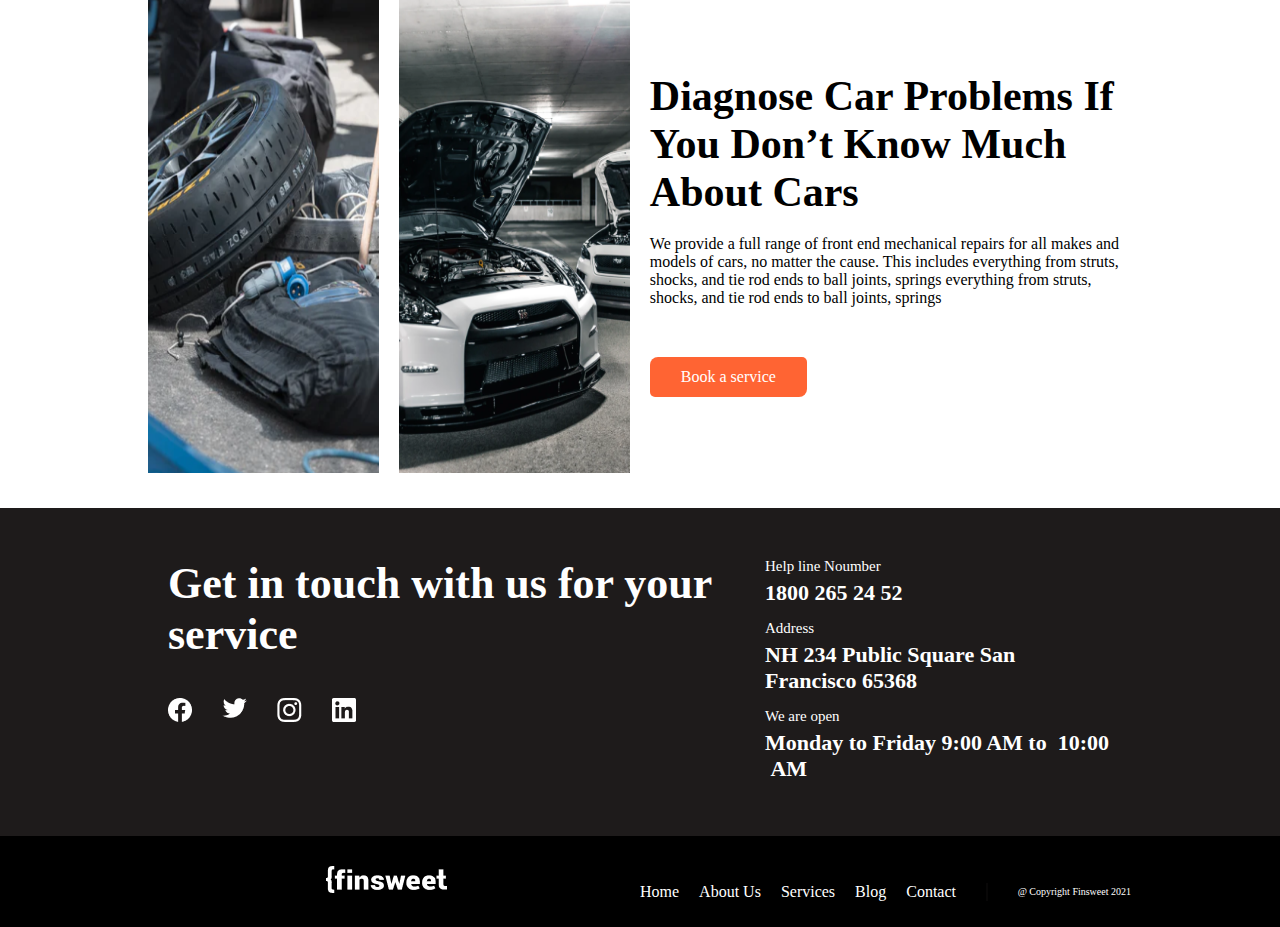
==== commit 3ac564cc: "tablet view for service page fixed" ====
--- a/service.html
+++ b/service.html
@@ -12,7 +12,7 @@
     <section>
         <header>
             <div class="container">
-                <div class="main-header">
+                <div class="main-header main-head">
                     <div class="logo">
                         <img src="img/finsweet.png" alt="company logo" class="">
                     </div>
@@ -21,7 +21,7 @@
                             <ul>
                                 <li><a href="index.html">Home</a></li>
                                 <li><a href="#">About Us</a></li>
-                                <li><a href="#">Services</a></li>
+                                <li><a href="service.html">Services</a></li>
                                 <li><a href="#">Blog</a></li>
                                 <li><a href="#">Contact</a></li>
                             </ul>
@@ -45,7 +45,7 @@
 <!-- Service section -->
     <section id="service">
         <div class="container">
-            <div class="flex">
+            <div class="flex flex-sm-screen">
                 <div class="img-sec">
 
                 </div>
@@ -63,7 +63,7 @@
 <!-- Auto Diagnostics -->
     <section id="auto">
         <div class="container">
-            <div class="flex">
+            <div class="flex flex-sm-screen">
                 <div class="left-auto">
                     <div class="pics"><img src="img/auto-diagnostic.png" alt=""></div>
                     <h2>Auto Diagnostics</h2>
@@ -129,7 +129,7 @@
 <!-- Operate Section -->
     <section id="operate">
         <div class="container">
-            <div class="flex">
+            <div class="flex flex-sm-screen">
                 <div class="left">
                     <h2>How we work and the process we follow</h2>
                     <div class="flex">
@@ -162,7 +162,7 @@
 <!-- Diagnos -->
     <section id="diagnos">
         <div class="container">
-            <div class="flex">
+            <div class="flex flex-sm-screen">
                 <div class="left">
                     <div class="flex">
                         <img src="img/first-diagnos.png" alt="">
@@ -185,7 +185,7 @@
 <!-- Contact Section -->
     <section id="contact-section">
         <div class="container">
-            <div class="flex">
+            <div class="flex flex-sm-screen">
                 <div class="left-contact">
                     <h2>Get in touch with us for your  service</h2>
                     <div class="flex">
@@ -212,7 +212,7 @@
                         <p>We are open</p>
                         <h1>Monday to Friday 9:00 AM to  10:00  AM</h1>
                     </div>
-                    
+                
                 </div>
             </div>
         </div>
@@ -221,32 +221,32 @@
         
 <!-- Footer Section -->
     <section id="footer">
-            <header>
-                <div class="container">
-                    <div class="main-header">
-                        <div class="logo">
-                            <img src="img/Logo-white.png" alt="company logo" class="">
-                        </div>
-                        <div class="right-section">
-                            <div class="navigation">
-                                <ul>
-                                    <li><a href="index.html">Home</a></li>
-                                    <li><a href="#">About Us</a></li>
-                                    <li><a href="service.html">Services</a></li>
-                                    <li><a href="#">Blog</a></li>
-                                    <li><a href="#">Contact</a></li>
-                                </ul>
-                            </div>
-                            <div class="road-assistance">
-                                <div class="inner-section">
-                                    <p>@ Copyright Finsweet 2021</p>
-                                </div>
-                            </div>
-                        </div>
-                    </div>
-                    
-                </div>
-            </header>
+        <header>
+            <div class="container">
+                <div class="main-header">
+                    <div class="logo">
+                        <img src="img/Logo-white.png" alt="company logo" class="">
+                    </div>
+                    <div class="right-section">
+                        <div class="navigation">
+                            <ul>
+                                <li><a href="index.html">Home</a></li>
+                                <li><a href="#">About Us</a></li>
+                                <li><a href="service.html">Services</a></li>
+                                <li><a href="#">Blog</a></li>
+                                <li><a href="#">Contact</a></li>
+                            </ul>
+                        </div>
+                        <div class="road-assistance">
+                            <div class="inner-section">
+                                <p>@ Copyright Finsweet 2021</p>
+                            </div>
+                        </div>
+                    </div>
+                </div>
+                
+            </div>
+        </header>
     </section>
     
 </body>
--- a/page.css
+++ b/page.css
@@ -42,6 +42,10 @@
 
 .right-section .navigation {
     border-right: 2px solid #ccc;
+}
+
+#footer .right-section .navigation {
+    border-right: 2px solid #000000;
 }
 
 .road-assistance .icon {
@@ -83,6 +87,7 @@
 }
 
 .time-section{
+    display: flex;
     margin-top: 30px;
     align-items: center;
 }
@@ -315,7 +320,7 @@
 #offer-section .container .flex{
     padding-top: 30px;
     display: flex;
-    justify-content: flex-end
+    justify-content: flex-end;
 }
 
 #offer-section .container a{
@@ -326,12 +331,13 @@
 
 #interact-section{
     background: #F2F2F2;
-    height: 90vh;
+    height: 550px;
 }
 
 #interact-section .flex{
     height: 80vh;
 }
+
 #interact-section .first-img{
     width: 20%;
     background: url(img/car-image.png);
@@ -353,6 +359,7 @@
 
 #interact-section .second-img a{
     background: #000000;
+    padding-bottom: 10px
 }
 
 #interact-section .second-img h1{
@@ -723,5 +730,939 @@
 @media (max-width: 426px) {
     .main-header{
         flex-direction: column;
-    }
-}+        align-items: flex-start;
+    }
+
+    .right-section{
+        flex-direction: column;
+        align-items: flex-start;
+        width: 100%;
+    }
+
+    .right-section .navigation ul{
+        flex-direction: column;
+    }
+    .right-section .navigation{
+        border: none;
+        width: 100%;
+    }
+
+    .right-section .navigation li{
+        padding: 10px 0;
+        margin-right: 0px;
+    }
+
+    .right-section .navigation li a{
+        display: block;
+    }
+
+    .road-assistance{
+        padding: 10px 0;
+    }
+
+    #hero-section .container .flex{
+        flex-direction: column;
+    }
+
+    #hero-section .container .flex .text-section, #hero-section .container .flex .image-section{
+        width: 100%;
+    }
+
+    #hero-section .container .flex .text-section{
+        order: 2;
+    }
+
+    #hero-section .container .flex .image-section{
+        order: 1;
+    }
+
+    #hero-section .container .flex .text-section h1{
+        font-size: 35px;
+    }
+    
+    #hero-section .container .flex .text-section .time-section .flex{
+        display: flex;
+        justify-content: space-between;
+    }
+
+    #hero-section .container .flex .image-section{
+        margin-top: 20px;
+        height: 400px;
+    }
+
+    .flex-sm-screen {
+        flex-direction: column;
+    }
+
+    #quote-section .container .flex .left-section, #quote-section .container .flex .right-form-section{
+        width: 100%;
+    }
+
+    #quote-section .container .flex .left-section h2{
+        font-size: 35px;
+    }
+
+    #quote-section .container .left-section #flex-quote{
+        display: flex;
+
+    }
+
+    #quote-section .left-section .text-box p {
+        font-size: 11px;
+        margin-bottom: 5px;
+    }
+
+    #quote-section .left-section .text-box h5 {
+        font-size: 18px;
+    }
+
+    .text-box a {
+        text-decoration: none;
+        color: #1E1B1B;
+        margin-right: 10px;
+        font-size: 8px;
+        
+    }
+
+    #quote-section .right-form-section h3 {
+        font-size: 35px;
+        margin-bottom: 20px;
+        margin-top: 30px;
+    }
+    
+    .orange-button {
+        background: #FF6433;
+        border-radius: 12px 12px;
+        padding: 10px 20px;
+        text-decoration: none;
+        color: #fff;
+        font-size: 12px;
+        margin-top: 22px;
+        display: inline-block;
+    }
+    
+    #quote-section .right-form-section form input{
+        width: 90%;
+        padding: 10px;
+        margin-bottom: 4px;
+        border: none;
+    }
+
+    #quote-section .right-form-section form{
+        text-align: center;
+    }
+
+    #learn-section .left-2-section, #learn-section .right-2-section{
+        width: 100%;
+    }
+
+    #learn-section .left-2-section{
+        margin-bottom: 40px;
+    }
+
+    #learn-section .left-2-section h2 {
+        font-size:35px;
+        margin-bottom: 16px;
+    }
+
+    #learn-section .left-2-section p{
+        font-size: 11px;
+        margin-bottom: 12px
+    }
+
+    #learn-section ul li h5 {
+        font-size: 25px;
+    }
+
+    #learn-section ul li .flex{
+        margin-bottom: -10px;
+    }
+
+    #learn-section ul li p {
+        font-size: 15px;
+        margin-top: -15px;
+    }
+
+    #learn-section .flex .image-box img {
+        display: flex;
+        align-items: center;
+        justify-content: center;
+        height: 48px;
+        margin-bottom: 5px;
+        margin-top: 0px;
+    }
+
+    #learn-section ul li p {
+        font-size: 14px;
+        margin-top: 0px;
+    }
+
+
+    #offer-section h1 {
+        font-size: 31px;
+        text-align: center;
+    }
+
+    #offer-section h2 {
+        font-size: 24px;
+        text-align: center;
+        margin-bottom: 11px;
+    }
+
+    #offer-section .first-row .service-box{
+        display: flex;
+        width: 24%;
+        justify-content: space-between;
+    }
+
+    #offer-section .second-row .service-box{
+        display: flex;
+        width: 24%;
+        justify-content: space-between;
+    }
+
+    #offer-section .second-row .service-box .box-area{
+        height: 100px;
+    }
+
+    #offer-section .first-row .service-box .box-area{
+        height: 100px;
+    }
+
+    #offer-section .service-box img{
+        height: 25px;
+    }
+
+    #offer-section .service-box h3{
+        font-size: 12px
+    }
+
+    #wheel{
+        width: 24%;
+        height: 100px;
+    }
+
+    #wheel img{
+        height: 25px;
+    }
+
+    #wheel h3{
+        font-size: 12px;
+    }
+
+    #interact-section{
+        height: 550px;
+    }
+
+    #interact-section .first-img, #interact-section .second-img, #interact-section .third-img{
+        width: 100%;
+    }
+
+    #interact-section .flex{
+        height: 448px;
+    }
+
+
+    #interact-section .second-img{
+        height: 55vh;
+        padding: 30px;
+    }
+
+    #interact-section .third-img{
+        height: 55vh;
+        padding: 30px;
+    }
+
+    #interact-section .second-img h1 {
+        color: #fff;
+        font-size: 21px;
+    }
+
+    .rate-flex {
+        display: flex;
+        justify-content: space-between;
+        width: 100%;
+    }
+
+    .rate-flex .rate{
+        width: 24%;
+    }
+
+    .rate-flex .rate img{
+        height: 22px;
+    }
+
+    .rate-flex .rate h3{
+        font-size: 15px;
+    }
+
+    #interact-section .container{
+        margin-top: 58px
+    }
+
+    #brand-section{
+        height: auto;
+    }
+
+    #brand-section .container h1 {
+        font-size: 25px;
+        margin: 4px;
+    }
+
+    #brand-section .container .rate-container{
+        display: flex;
+        justify-content: space-between;
+    }
+
+    #brand-section .container .rate-top{
+        width: 48%;
+    }
+
+    #review-section {
+        height: auto;
+    }
+
+    #review-section .container h2 {
+        font-size: 24px;
+        margin: -4px;
+        padding-top: 3px;
+    }
+
+    #review-section .left-comment {
+        background: #fff;
+        height: 164px;
+        margin: 4px;
+        padding: 0px;
+    }
+
+    #review-section .left-comment .person img {
+        margin-right: 10px;
+        height: 28px;
+        margin-left: 7px;
+        margin-top: 7px;
+    }
+
+    #review-section .left-comment .person h3{
+        font-size: 13px;
+        margin-top: 7px;
+    }
+
+    #review-section .left-comment .person p{
+        font-size: 7px;
+    }
+ 
+    #review-section .left-comment p {
+        text-align: center;
+        font-size: 10px;
+        margin-left: 7px;
+        margin-right: 7px;
+    }
+
+    #review-section .container img{
+        text-align: center;
+        height: 2px;
+    }
+
+    #contact-section{
+        height: auto;
+    }
+
+    #contact-section .container{
+        padding: 10px
+    }
+
+    #contact-section .left-contact, #contact-section .left-contact{
+        width: 100%
+    }
+
+    #contact-section .left-contact h2 {
+        font-size: 30px;
+        margin-bottom: 19px;
+    }
+
+    #contact-section .flex {
+        margin-bottom: 20px;
+    }
+
+    #contact-section .flex a img{
+        height: 14px;
+    }
+
+    #contact-section .left-contact .flex a {
+        margin-right: 16px;
+    }
+
+    #contact-section .right-contact p {
+        font-size: 14px;
+        margin-bottom: 1px;
+    }
+
+    #contact-section .right-contact h1 {
+        font-size: 8px;
+        margin-bottom: 17px;
+    }
+
+    #service{
+        height: 550px;
+    }
+
+    #service .container .flex .img-sec, #service .container .flex .text-sec{
+        width: 100%;
+    }
+
+    #service .container .flex .img-sec{
+        height: 100vh;
+    }
+
+    #service .text-sec h2 {
+        font-size: 35px;
+    }
+
+    #service .text-sec p {
+        color: #F2F2F2;
+        font-size: 12px;
+        margin-top: 23px;
+    }
+
+    .text-sec a {
+        background: #FF6433;
+        border-radius: 5px 5px;
+        padding: 9px 24px;
+        text-decoration: none;
+        color: #fff;
+        font-size: 14px;
+        margin-top: 23px;
+        display: inline-block;
+    }
+    
+    #auto{
+        height: auto;
+    }
+
+    #auto .container .flex .left-auto, #auto .container .flex .right-auto{
+        width: 100%;
+    }
+
+    #auto .flex .left-auto h2 {
+        font-size: 31px;
+        margin-top: 17px;
+        margin-bottom: 12px;
+        text-align: center;
+    }
+
+    #auto .flex .left-auto p {
+        font-size: 12px;
+        margin-top: 3px;
+        margin-bottom: 13px;
+    }
+
+    #auto .right-auto .service-box .box-area {
+        background: #fff;
+        width: 164px;
+        text-align: center;
+        align-items: center;
+        align-content: center;
+        padding-top: 20px;
+        padding-bottom: 20px;
+    }
+
+    #auto .right-auto .service-box .box-area:hover{
+        background: #FF6433;
+    }
+
+    #auto .flex .right-auto{
+        margin-top: 20px;
+    }
+    
+    #auto .right-auto .flex {
+        justify-content: space-between;
+        height: 127px;
+    }
+
+    #auto .right-auto .service-box .box-area img{
+        height: 50px;
+    }
+
+    #auto .right-auto .service-box .box-area h3{
+        font-size: 14px;
+    }
+
+    #operate{
+        height: auto;
+    }
+
+    #operate .container .flex .left, #operate .container .flex .right{
+        width: 100%;
+    }
+
+    #operate .container .flex .left{
+        order: 2;
+    }
+
+    #operate .container .flex .right{
+        order: 1
+    }
+
+    #operate .container .left h2 {
+        font-size: 33px;
+        margin-bottom: 20px;
+    }
+
+    #operate .container .left .flex h3 {
+        font-size: 17px;
+    }
+
+    #operate .container .left .flex img {
+        position: center;
+        margin-right: 15px;
+        height: 31px;
+    }
+
+    #diagnos{
+        height: auto;
+    }
+
+    #diagnos .container .flex .left, #diagnos .container .flex .right{
+        width: 100%;
+    }
+
+    #diagnos .container .flex h2 {
+        font-size: 28px;
+        margin-bottom: 12px;
+        margin-top: 14px;
+    }
+
+    #diagnos .container .flex p {
+        font-size: 11px;
+        margin-bottom: -16px;
+    }
+
+    #diagnos .container .flex a {
+        background: #FF6433;
+        border-radius: 5px 5px;
+        padding: 10px 23px;
+        text-decoration: none;
+        color: #fff;
+        font-size: 16px;
+        margin-top: 35px;
+        display: inline-block;
+    }
+    
+}
+
+/* Tablet view */
+
+@media (min-width: 768px){
+
+    section header .main-head{
+        flex-direction: column;
+        align-items: flex-start;
+    }
+
+    header .main-header .logo{
+        width: 100%;
+        text-align: center;
+    }
+
+    header .right-section{
+        align-items: flex-start;
+        width: 100%;  
+        align-content: center;
+        justify-content: space-between;
+        margin-top: 20px;
+        align-items: center;
+    }
+
+    header .right-section .navigation{
+        width: 70%;
+        margin-right: 10px;
+    }
+
+    header .road-assistance{
+        padding: 10px 0;
+        width: 30%;
+    }
+
+    #hero-section .container .text-section h1 {
+        font-size: 45px;
+        font-family: 'Manrope';
+    }
+
+    .orange-button {
+        background: #FF6433;
+        border-radius: 9px 5px;
+        padding: 16px 25px;
+        text-decoration: none;
+        color: #fff;
+        font-size: 13px;
+        margin-top: 21px;
+        display: inline-block;
+    }
+
+    #hero-section .container .text-section .time-section {
+        display: flex;
+        margin-top: 18px;
+        align-items: center;
+    }
+
+    #hero-section .container .text-section .time-section .time-text h5{
+        color: #939191;
+        font-size: 14px;
+    }
+   
+    #hero-section .container .text-section .time-section .time-text p {
+        font-size: 15px;
+        color: #1E1B1B;
+    }
+
+    #hero-section .text-section, #hero-section .image-section {
+        width: 50%;
+        height: 357px;
+    }
+
+    #quote-section .left-section{
+        margin-right: 13px;
+    }
+
+    #quote-section .left-section h2 {
+        margin-bottom: 14px;
+        font-size: 41px;
+    }
+
+    #quote-section .left-section .text-box h5 {
+        font-size: 18px;
+    }
+
+    #quote-section .left-section .text-box p {
+        font-size: 9px;
+        color: #1E1B1B;
+        margin-bottom: 1px;
+    }
+
+    #quote-section .left-section .text-box a {
+        text-decoration: none;
+        color: #1E1B1B;
+        margin-right: 10px;
+        font-size: 10px;
+    }
+
+    #quote-section .right-form-section h3 {
+        font-size: 41px;
+        margin-bottom: 20px;
+    }
+
+    #quote-section .right-form-section input {
+        width: 100%;
+        padding: 10px;
+        margin-bottom: 3px;
+        border: none;
+        height: 38px;
+    }
+
+    #learn-section .flex .image-box {
+        height: 62px;
+    }
+
+    #learn-section ul li h5 {
+        font-size: 28px;
+    }
+
+    #learn-section ul li p {
+        font-size: 14px;
+        margin-top: -14px;
+    }
+
+    #learn-section .left-2-section h2 {
+        font-size: 45px;
+        margin-bottom: 12px;
+        margin-top: -96px;
+    }
+
+    #learn-section .left-2-section{
+        margin-right: 10px;
+    }
+
+    #learn-section .left-2-section p {
+        color: #1E1B1B;
+        font-size: 14px;
+        margin-bottom: -2px;
+    }
+
+    #offer-section h1 {
+        font-size: 52px;
+        text-align: center;
+    }
+
+    #offer-section .first-row .service-box .box-area, #wheel {
+        background: #fff;
+        width: 149px;
+        text-align: center;
+        align-items: center;
+        align-content: center;
+        height: 150px;
+        padding-top: 30px;
+        margin-top: 50px;
+    }
+
+    #wheel {
+        background: #FF6433;
+        color: #fff;
+    }
+
+    #offer-section .second-row .service-box .box-area {
+        background: #fff;
+        width: 149px;
+        text-align: center;
+        align-items: center;
+        align-content: center;
+        height: 150px;
+        padding-top: 30px;
+        margin-top: 7px;
+    }
+
+    #interact-section {
+        height: auto;
+    }
+
+    #interact-section {
+        height: auto;
+    }
+
+    #interact-section .second-img {
+        width: 40%;
+        background: #FF6433;
+        padding-top: 65px;
+        padding-bottom: 24px;
+        padding-left: 20px;
+        padding-right: 20px;
+        height: auto;
+    }
+
+    #interact-section .first-img {
+        height: auto;
+    }
+
+    #interact-section .third-img {
+        height: auto;
+    }
+
+    #interact-section .container, .rate-flex, .rate, img{
+        height: auto;
+    }
+    
+    #interact-section .container .rate-flex .rate{
+        margin-bottom: 15px;
+    }
+
+    #interact-section .flex {
+        margin-bottom: 10px;
+        height: auto;
+    }
+
+    #brand-section {
+        height: auto;
+        margin-top: 57px;
+    }
+
+    #brand-section .container h1 {
+        font-size: 48px;
+        margin: 6px;
+    }
+
+    #brand-section .rate-top img {
+        height: 90px;
+        margin-top: 30px;
+        width: 100%;
+    }
+
+    #review-section {
+        height: auto;
+        padding-bottom: 10px;
+    }
+
+    #review-section .left-comment p {
+        text-align: left;
+        font-size: 14px;
+    }
+
+    #review-section .left-comment h3{
+        font-size: 19px;
+    }
+
+    #review-section .left-comment .person img {
+        margin-right: 10px;
+        height: 47px;
+    }
+
+    #contact-section {
+        background: #1E1B1B;
+        height: auto;
+    }
+
+    #contact-section .left-contact{
+        margin-right: 15px;
+    }
+
+    #contact-section .left-contact h2 {
+        font-size: 44px;
+        margin-bottom: 38px;
+    }
+
+    #interact-section .container .rate-flex .rate img {
+        height: auto;
+        height: 16px;
+    }
+
+    #contact-section .right-contact p {
+        font-size: 15px;
+        margin-bottom: 5px;
+    }
+
+    #contact-section .right-contact h1 {
+        font-size: 22px;
+        margin-bottom: 14px;
+    }
+
+    #footer header .container .sub-head{
+        display: flex;
+        justify-content: space-between;
+        align-items: center;
+        padding: 20px 5px;
+    }
+    
+    #footer .right-section {
+        display: flex;
+        align-items: center;
+    }
+    
+    #footer .right-section ul {
+        list-style: none;
+        display: flex;
+    }
+    
+    #footer .road-assistance {
+        display: flex;
+        padding-left: 20px;
+    }
+    
+    #footer .right-section ul li {
+        margin-right: 20px;
+    }
+    
+    #footer .right-section ul li a {
+        text-decoration: none;
+        color: #fff;
+    }
+    
+    #footer .right-section .navigation {
+        border-right: 2px solid #080707;
+    }
+    
+    #footer .right-section .road-assistance .inner-section p{
+        font-size: 10px;
+    }
+
+    #service{
+        height: auto;
+        margin-bottom: 15px;
+    }
+
+    #service .text-sec h2 {
+        font-size: 56px;
+    }
+
+    #service .text-sec p {
+        color: #F2F2F2;
+        font-size: 13px;
+        margin-top: 27px;
+    }
+
+    #service .text-sec a {
+        background: #FF6433;
+        border-radius: 7px 5px;
+        padding: 12px 29px;
+        text-decoration: none;
+        color: #fff;
+        font-size: 14px;
+        margin-top: 35px;
+        display: inline-block;
+    }
+
+    #service .text-sec {
+        background: #1E1B1B;
+        color: #fff;
+        padding: 45px;
+        height: auto;
+    }
+
+    #service .container, .flex{
+        height: auto;
+    }
+
+    #service .container .img-sec {
+        background: url(img/service.png);
+        background-size: cover;
+        background-repeat: no-repeat;
+        background-position: left;
+        height: auto;
+    }
+
+    #auto{
+        height: auto;
+    }
+
+    #auto .flex .left-auto h2 {
+        font-size: 38px;
+        margin-top: 14px;
+        margin-bottom: 10px;
+    }
+
+    #auto .flex .left-auto p {
+        font-size: 19px;
+        margin-top: 14px;
+        margin-bottom: 61px;
+    }
+
+    #auto .right-auto .service-box .box-area {
+        width: 148px;
+    }
+
+    #operate {
+        height: auto;
+    }
+
+    #operate .container .left h2 {
+        font-size: 39px;
+        margin-bottom: 20px;
+    }
+
+    #operate .container .left .flex h3 {
+        font-size: 17px;
+    }
+
+    #diagnos {
+        height: auto;
+        margin-bottom: 15px;
+    }
+
+    #diagnos .container .flex h2 {
+        font-size: 42px;
+        margin-bottom: 19px;
+    }
+
+    #diagnos .container .flex p {
+        font-size: 16px;
+        margin-bottom: 15px;
+    }
+
+    #diagnos .container .flex a {
+        background: #FF6433;
+        border-radius: 8px 5px;
+        padding: 11px 31px;
+        text-decoration: none;
+        color: #fff;
+        font-size: 16px;
+        margin-top: 35px;
+        display: inline-block;
+    }
+}
